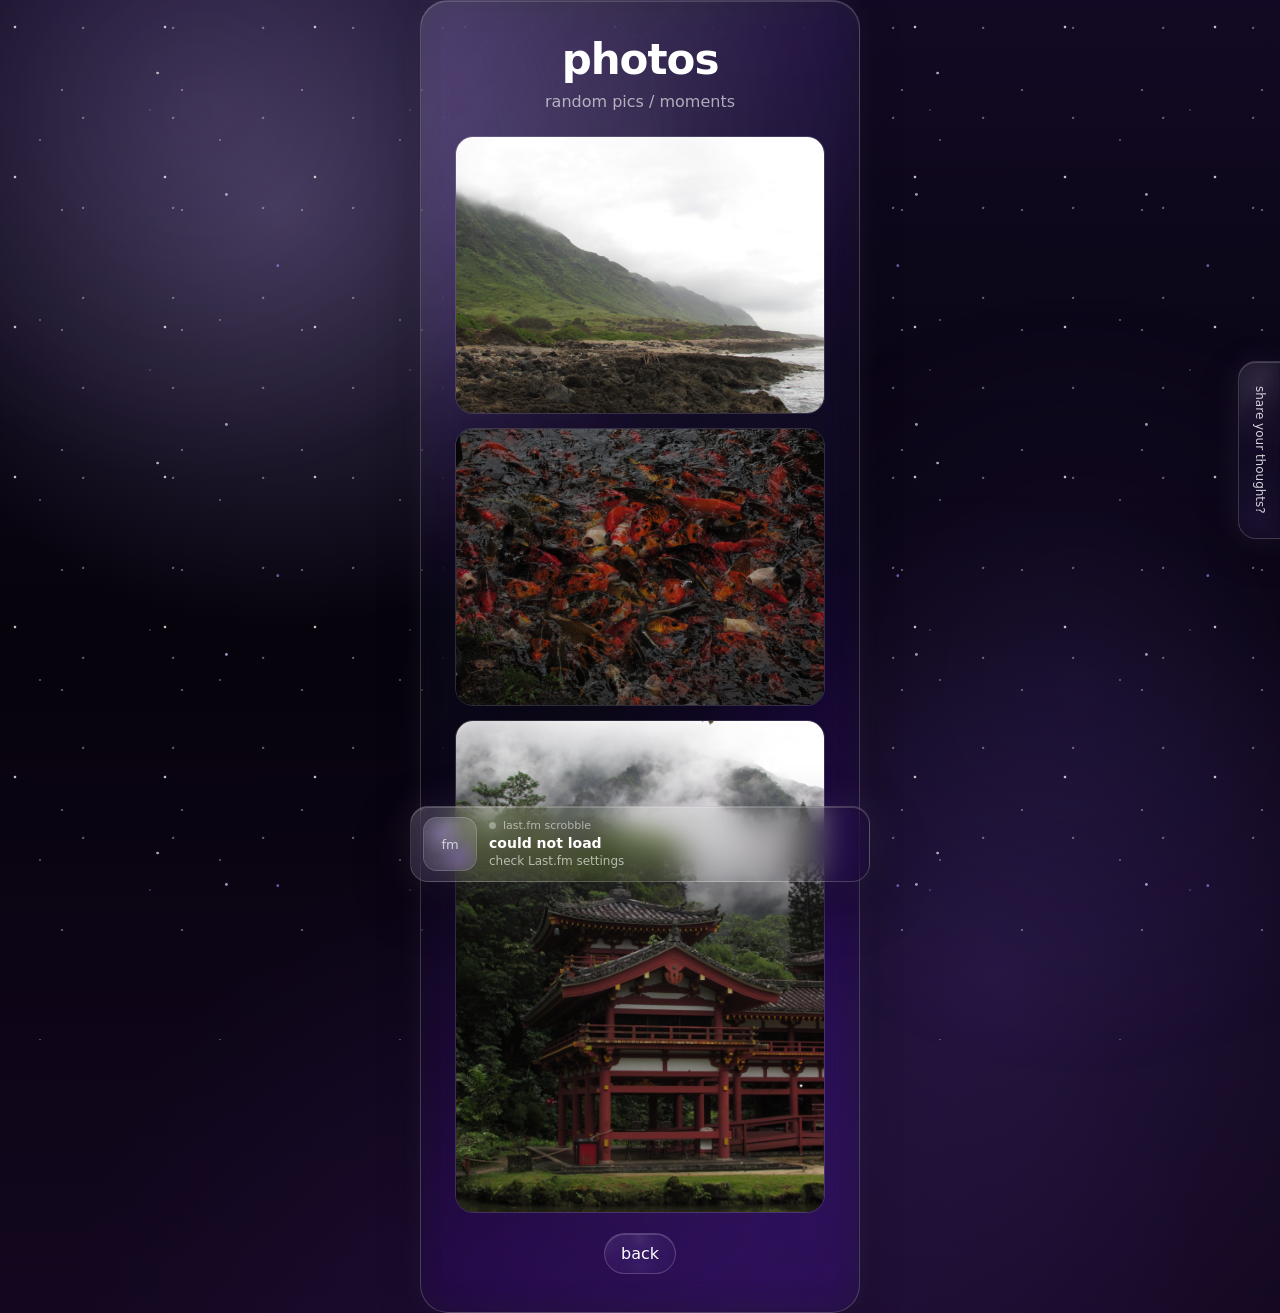
==== photos.html @ b23a5253 "Add files via upload" ====
<!doctype html>
<html lang="en">
<head>
  <meta charset="utf-8" />
  <meta name="viewport" content="width=device-width, initial-scale=1" />
  <title>photos</title>
  <link rel="stylesheet" href="style.css" />
</head>
<body>
  <div class="stars"></div>

  <main class="card">
    <h1>photos</h1>
    <p class="tag">random pics / moments</p>

    <section class="gallery">
      <img src="photo1.JPG" alt="photo 1">
      <img src="photo2.JPG" alt="photo 2">
      <img src="photo3.JPG" alt="photo 3">
    </section>

    <a href="index.html">back</a>
  </main>
  <aside class="now-playing" aria-live="polite">
    <a class="now-cover-link" data-now-link href="https://www.last.fm" target="_blank" rel="noreferrer">
      <span class="now-cover-fallback">fm</span>
      <img class="now-cover" data-now-cover alt="">
    </a>
    <div class="now-info">
      <p class="now-label"><span></span><span data-now-status>last.fm scrobble</span></p>
      <a class="now-track" data-now-track href="https://www.last.fm" target="_blank" rel="noreferrer">connect Last.fm</a>
      <p class="now-artist" data-now-artist>add your username + API key</p>
    </div>
  </aside>
  <script src="script.js"></script>
</body>
</html>
---- style.css ----
:root {
  --lavender: 190, 165, 255;
  --purple: 142, 92, 255;
  --deep-purple: 82, 42, 160;
  --lavender-hex: #bea5ff;
  --purple-hex: #8e5cff;
  --star-cursor: url("data:image/svg+xml,%3Csvg xmlns='http://www.w3.org/2000/svg' width='32' height='32' viewBox='0 0 32 32'%3E%3Cpath fill='%23d8caff' stroke='%238e5cff' stroke-width='1.7' d='M16 2l3.1 9.2 9.7 1.1-7.4 6.4 2.1 9.6L16 23.2 8.5 28.3l2.1-9.6-7.4-6.4 9.7-1.1L16 2z'/%3E%3Ccircle cx='16' cy='16' r='2.4' fill='%236b3fd6'/%3E%3C/svg%3E") 16 16, auto;
  --edge-glow: 0 0 18px rgba(var(--lavender),.36), 0 0 34px rgba(var(--purple),.24), inset 0 0 18px rgba(255,255,255,.05);
  --glass-bg: linear-gradient(145deg, rgba(255,255,255,.03), rgba(205,184,255,.01) 38%, rgba(18,12,32,.12) 100%);
  --glass-border: rgba(255,255,255,.12);
  --glass-shadow: 0 14px 44px rgba(0,0,0,.24), 0 0 28px rgba(var(--lavender),.08), inset 0 1px 0 rgba(255,255,255,.16), inset 0 -10px 24px rgba(0,0,0,.08);
  --glass-blur: 18px;
}

* {
  box-sizing: border-box;
  cursor: var(--star-cursor);
}
html {
  scroll-behavior: smooth;
}

body {
  margin: 0;
  min-height: 100vh;
  display: grid;
  place-items: center;
  background:
    radial-gradient(circle at 22% 16%, rgba(205, 184, 255, .24), transparent 28%),
    radial-gradient(circle at 78% 74%, rgba(126, 83, 220, .2), transparent 34%),
    radial-gradient(circle at 50% 105%, rgba(70, 34, 130, .24), transparent 38%),
    linear-gradient(180deg, #120a24 0%, #06030c 48%, #13071f 100%);
  color: white;
  font-family: Inter, system-ui, -apple-system, BlinkMacSystemFont, "Segoe UI", sans-serif;
  overflow-x: hidden;
  overflow-y: auto;
}

body::before {
  content: "";
  position: fixed;
  inset: -16vmax;
  z-index: 0;
  pointer-events: none;
  background:
    radial-gradient(circle at 24% 24%, rgba(205,184,255,.14), transparent 24%),
    radial-gradient(circle at 76% 68%, rgba(142,92,255,.12), transparent 26%);
  filter: blur(10px);
  opacity: .78;
  animation: ambient-parallax 28s ease-in-out infinite alternate;
}

.ambient-shooting-star {
  position: fixed;
  left: var(--shoot-x);
  top: var(--shoot-y);
  z-index: 0;
  width: var(--shoot-width);
  height: 2px;
  pointer-events: none;
  border-radius: 999px;
  background: linear-gradient(90deg, transparent, rgba(255,255,255,.88), rgba(221,210,255,.62), transparent);
  filter: drop-shadow(0 0 8px rgba(205,184,255,.72));
  opacity: 0;
  transform: rotate(var(--shoot-angle));
  animation: ambient-shoot var(--shoot-duration) cubic-bezier(.2, .72, .28, 1) forwards;
}

a,
button {
  cursor: var(--star-cursor);
}

.card,
.start-button,
.weather-chip,
.section-toggle,
.section-menu-list,
.section-option,
.thought-peel,
.thought-wall,
.thought-add,
.thought-close,
.thought-note,
.thought-remove,
.links a,
.notebook,
.game-stats span,
.game-frame,
.game-start,
.card > a,
.now-playing,
.now-cover-link {
  --glass-x: 50%;
  --glass-y: 12%;
  position: relative;
  isolation: isolate;
  overflow: hidden;
  border-color: var(--glass-border);
  backdrop-filter: blur(var(--glass-blur)) saturate(180%) contrast(1.06);
  -webkit-backdrop-filter: blur(var(--glass-blur)) saturate(180%) contrast(1.06);
}

.card::before,
.start-button::before,
.weather-chip::before,
.section-toggle::before,
.section-menu-list::before,
.section-option::before,
.thought-peel::before,
.thought-wall::before,
.thought-add::before,
.thought-close::before,
.thought-note::before,
.thought-remove::before,
.links a::before,
.game-stats span::before,
.game-frame::before,
.game-start::before,
.card > a::before,
.now-playing::before,
.now-cover-link::before {
  content: "";
  position: absolute;
  inset: 0;
  z-index: 0;
  border-radius: inherit;
  pointer-events: none;
  background:
    radial-gradient(circle at var(--glass-x) var(--glass-y), rgba(255,255,255,.38), rgba(255,255,255,.12) 20%, transparent 42%),
    radial-gradient(circle at calc(100% - var(--glass-x)) calc(100% - var(--glass-y)), rgba(var(--lavender),.2), transparent 34%),
    linear-gradient(135deg, rgba(255,255,255,.18), transparent 28%, rgba(255,255,255,.055) 58%, rgba(var(--purple),.12));
  filter: saturate(1.08);
  mix-blend-mode: screen;
  opacity: .22;
  transform: translate3d(var(--glass-pull-x, 0px), var(--glass-pull-y, 0px), 0) scale(1.03);
  transition: opacity .28s ease, transform .28s ease;
}

.card::after,
.start-button::after,
.weather-chip::after,
.section-toggle::after,
.section-menu-list::after,
.section-option::after,
.thought-peel::after,
.thought-wall::after,
.thought-add::after,
.thought-close::after,
.thought-note::after,
.thought-remove::after,
.links a::after,
.game-stats span::after,
.game-frame::after,
.game-start::after,
.card > a::after,
.now-playing::after {
  content: "";
  position: absolute;
  inset: -70%;
  z-index: 0;
  border-radius: inherit;
  pointer-events: none;
  background:
    linear-gradient(115deg, transparent 38%, rgba(255,255,255,.2) 46%, rgba(var(--lavender),.13) 50%, transparent 59%),
    radial-gradient(circle at 48% 50%, rgba(255,255,255,.11), transparent 34%);
  filter: blur(1.2px);
  opacity: .1;
  transform: translate3d(-18%, -6%, 0) rotate(11deg);
  transition: opacity .32s ease, transform .45s cubic-bezier(.22, 1, .36, 1);
}

.card > *,
.section-picker > *,
.section-menu-list > *,
.weather-chip > *,
.thought-wall > *,
.thought-note > *,
.game-frame > *,
.now-playing > * {
  position: relative;
  z-index: 1;
}

.card:hover::before,
.start-button:hover::before,
.weather-chip:hover::before,
.section-toggle:hover::before,
.section-menu-list:hover::before,
.section-option:hover::before,
.thought-peel:hover::before,
.thought-wall:hover::before,
.thought-add:hover::before,
.thought-close:hover::before,
.thought-note:hover::before,
.thought-remove:hover::before,
.links a:hover::before,
.game-stats span:hover::before,
.game-frame:hover::before,
.game-start:hover::before,
.card > a:hover::before,
.now-playing:hover::before,
.now-cover-link:hover::before,
.is-glass-pressing::before {
  opacity: .42;
}

.card:hover::after,
.start-button:hover::after,
.weather-chip:hover::after,
.section-toggle:hover::after,
.section-menu-list:hover::after,
.section-option:hover::after,
.thought-peel:hover::after,
.thought-wall:hover::after,
.thought-add:hover::after,
.thought-close:hover::after,
.thought-note:hover::after,
.thought-remove:hover::after,
.links a:hover::after,
.game-stats span:hover::after,
.game-frame:hover::after,
.game-start:hover::after,
.card > a:hover::after,
.now-playing:hover::after,
.is-glass-pressing::after {
  opacity: .2;
  transform: translate3d(12%, 4%, 0) rotate(11deg);
}

.loader {
  position: fixed;
  inset: 0;
  z-index: 10;
  display: grid;
  place-items: center;
  overflow: hidden;
  background:
    radial-gradient(circle at 50% 48%, rgba(255,255,255,.08), transparent 30%),
    linear-gradient(135deg, rgba(var(--lavender),.09), rgba(var(--purple),.08) 45%, transparent 70%),
    #030303;
}

body.started .loader {
  pointer-events: none;
  animation: loader-exit 1s cubic-bezier(.22, 1, .36, 1) 1.72s forwards;
}

.loader-stars {
  position: absolute;
  inset: -120px;
  background-image:
    radial-gradient(circle, rgba(255,255,255,.95) 0 1px, transparent 1.5px),
    radial-gradient(circle, rgba(var(--lavender),.82) 0 1px, transparent 1.5px),
    radial-gradient(circle, rgba(var(--purple),.68) 0 1px, transparent 1.5px),
    radial-gradient(circle, rgba(255,255,255,.45) 0 1px, transparent 1.5px);
  background-position: 0 0, 80px 120px, 170px 40px, 220px 180px;
  background-size: 150px 150px, 230px 230px, 330px 330px, 420px 420px;
  opacity: .82;
  animation: loader-drift 26s linear infinite;
}

.loader-stars::before,
.loader-stars::after {
  content: "";
  position: absolute;
  inset: 0;
  background-image: radial-gradient(circle, rgba(255,255,255,.9) 0 1px, transparent 1.5px);
  background-size: 95px 95px;
  opacity: .36;
  animation: loader-secondary-drift 34s linear infinite, star-twinkle 4.8s ease-in-out infinite alternate;
}

.loader-stars::after {
  background-size: 135px 135px;
  animation-name: loader-tertiary-drift, star-twinkle;
  animation-duration: 40s, 5.8s;
  animation-delay: 0s, .5s;
  animation-timing-function: linear, ease-in-out;
  animation-iteration-count: infinite, infinite;
  animation-direction: normal, alternate;
}

.shooting-star {
  position: absolute;
  width: 140px;
  height: 2px;
  border-radius: 999px;
  background: linear-gradient(90deg, transparent, rgba(255,255,255,.95), rgba(var(--lavender),.86));
  filter: drop-shadow(0 0 8px rgba(var(--lavender),.8));
  opacity: 0;
  transform: rotate(-22deg);
  animation: shooting-star 7.8s ease-in-out infinite;
}

.shooting-star-one {
  top: 16%;
  left: -20%;
}

.shooting-star-two {
  top: 44%;
  left: -30%;
  animation-delay: 1.6s;
}

.shooting-star-three {
  top: 70%;
  left: -25%;
  animation-delay: 3.1s;
}

.loader-core {
  position: relative;
  display: grid;
  justify-items: center;
  align-content: center;
  gap: 14px;
  width: min(82vw, 300px);
  min-height: 260px;
  animation:
    loader-rise .9s cubic-bezier(.22, 1, .36, 1) both,
    loader-core-float 7s ease-in-out .9s infinite;
}

.constellation {
  position: absolute;
  left: 50%;
  top: 50%;
  width: 190px;
  height: 150px;
  border-radius: 50%;
  opacity: .62;
  filter: drop-shadow(0 0 14px rgba(var(--lavender),.5));
  transform: translate(-50%, -68%);
  animation: constellation-float 3.8s ease-in-out infinite;
}

.constellation::before,
.constellation::after {
  content: "";
  position: absolute;
  inset: 20px 30px;
  border: 1px solid rgba(255,255,255,.16);
  border-radius: 44% 56% 48% 52%;
  transform: rotate(-12deg);
}

.constellation::after {
  inset: 44px 54px;
  border-color: rgba(var(--purple),.28);
  transform: rotate(18deg);
}

.constellation span {
  position: absolute;
  width: 7px;
  height: 7px;
  border-radius: 50%;
  background: white;
  box-shadow:
    0 0 12px rgba(255,255,255,.85),
    0 0 26px rgba(var(--lavender),.6);
  animation: star-pop 1.8s ease-in-out infinite alternate;
}

.constellation span:nth-child(1) { left: 16px; top: 74px; }
.constellation span:nth-child(2) { left: 48px; top: 38px; animation-delay: .15s; }
.constellation span:nth-child(3) { left: 86px; top: 58px; animation-delay: .3s; }
.constellation span:nth-child(4) { left: 122px; top: 28px; animation-delay: .45s; }
.constellation span:nth-child(5) { left: 154px; top: 78px; animation-delay: .6s; }
.constellation span:nth-child(6) { left: 98px; top: 112px; animation-delay: .75s; }
.constellation span:nth-child(7) { left: 36px; top: 112px; animation-delay: .9s; }

.loader-title {
  position: relative;
  z-index: 1;
  margin: 0;
  color: rgba(255,255,255,.92);
  font-size: 17px;
  letter-spacing: 0;
  text-shadow: 0 0 20px rgba(var(--lavender),.6);
}

.start-button {
  position: relative;
  z-index: 1;
  margin: 0;
  padding: 12px 18px;
  color: white;
  font: inherit;
  font-size: 14px;
  letter-spacing: 0;
  text-transform: lowercase;
  background: var(--glass-bg);
  border: 1px solid rgba(255,255,255,.2);
  border-radius: 999px;
  box-shadow: 0 0 28px rgba(var(--lavender),.18), inset 0 1px 0 rgba(255,255,255,.24);
  animation: start-button-glow 4.8s ease-in-out infinite;
  transition: opacity .28s ease, transform .24s ease, background .24s ease, border-color .24s ease, box-shadow .24s ease;
}

.start-button:hover,
.start-button:focus-visible {
  transform: translateY(-2px);
  background:
    linear-gradient(145deg, rgba(255,255,255,.2), rgba(205,184,255,.11) 42%, rgba(35,23,58,.56)),
    rgba(255,255,255,.08);
  border-color: rgba(var(--lavender),.6);
  box-shadow: var(--edge-glow);
  outline: none;
}

body.started .start-button {
  opacity: 0;
  transform: translateY(8px) scale(.96);
  animation-play-state: paused;
}

.start-progress {
  position: relative;
  z-index: 1;
  width: min(230px, 72vw);
  height: 4px;
  overflow: hidden;
  border-radius: 999px;
  background: rgba(255,255,255,.1);
  opacity: 0;
  transform: translateY(-4px);
  transition: opacity .32s ease, transform .32s ease;
}

.start-progress span {
  position: absolute;
  inset: 0 auto 0 0;
  width: 0;
  border-radius: inherit;
  background: linear-gradient(90deg, transparent, var(--lavender-hex), var(--purple-hex), transparent);
  box-shadow: 0 0 18px rgba(var(--lavender),.7);
}

body.started .start-progress {
  opacity: 1;
  transform: translateY(0);
}

body.started .start-progress span {
  animation: start-fill 1.52s cubic-bezier(.16, .82, .26, 1) forwards;
}

@keyframes loader-drift {
  from { transform: translate3d(0, 0, 0); }
  to { transform: translate3d(-150px, -70px, 0); }
}

@keyframes loader-secondary-drift {
  from { transform: translate3d(0, 0, 0); }
  to { transform: translate3d(95px, -115px, 0); }
}

@keyframes loader-tertiary-drift {
  from { transform: translate3d(0, 0, 0); }
  to { transform: translate3d(-85px, 120px, 0); }
}

@keyframes star-twinkle {
  from { opacity: .22; transform: scale(1); }
  to { opacity: .75; transform: scale(1.08); }
}

@keyframes shooting-star {
  0%, 26% {
    opacity: 0;
    transform: translate3d(0, 0, 0) rotate(-22deg);
  }
  34% {
    opacity: 1;
  }
  50%, 100% {
    opacity: 0;
    transform: translate3d(130vw, 38vh, 0) rotate(-22deg);
  }
}

@keyframes constellation-float {
  0%, 100% { transform: translate(-50%, -68%); }
  50% { transform: translate(-50%, -74%); }
}

@keyframes loader-core-float {
  0%, 100% { transform: translate3d(0, 0, 0); }
  50% { transform: translate3d(0, -7px, 0); }
}

@keyframes start-button-glow {
  0%, 100% {
    box-shadow: 0 0 22px rgba(var(--lavender),.16), inset 0 0 12px rgba(255,255,255,.02);
    border-color: rgba(255,255,255,.2);
  }
  50% {
    box-shadow: 0 0 34px rgba(var(--lavender),.32), 0 0 52px rgba(var(--purple),.16), inset 0 0 16px rgba(255,255,255,.04);
    border-color: rgba(var(--lavender),.42);
  }
}

@keyframes star-pop {
  from { transform: scale(.8); opacity: .55; }
  to { transform: scale(1.2); opacity: 1; }
}

@keyframes start-fill {
  0% { width: 0; }
  42% { width: 68%; }
  68% { width: 79%; }
  82% { width: 88%; }
  100% { width: 100%; }
}

@keyframes loader-rise {
  from {
    opacity: 0;
    transform: translateY(24px) scale(.94);
  }
  to {
    opacity: 1;
    transform: translateY(0) scale(1);
  }
}

@keyframes loader-exit {
  to {
    opacity: 0;
    transform: scale(1.015);
    visibility: hidden;
  }
}

.stars {
  position: fixed;
  inset: 0;
  z-index: 0;
  pointer-events: none;
  background:
    radial-gradient(circle at 10% 18%, rgba(255,255,255,.95) 0 1px, transparent 1.7px),
    radial-gradient(circle at 68% 28%, rgba(221, 210, 255, .88) 0 1px, transparent 1.8px),
    radial-gradient(circle at 38% 76%, rgba(174, 139, 255, .76) 0 1px, transparent 1.8px),
    radial-gradient(circle at 84% 70%, rgba(255,255,255,.8) 0 1px, transparent 1.7px),
    radial-gradient(circle at 48% 42%, rgba(255,255,255,.42) 0 1px, transparent 1.5px);
  background-position: 0 0, 70px 130px, 160px 30px, 220px 190px, 40px 80px;
  background-size: 150px 150px, 230px 230px, 310px 310px, 390px 390px, 90px 90px;
  opacity: .78;
  animation: drift 46s linear infinite;
}

.stars::before,
.stars::after {
  content: "";
  position: absolute;
  inset: -140px;
  pointer-events: none;
}

.stars::before {
  background:
    radial-gradient(circle, rgba(255,255,255,.95) 0 1px, transparent 1.4px),
    radial-gradient(circle, rgba(221, 210, 255, .9) 0 1px, transparent 1.5px),
    radial-gradient(circle, rgba(174, 139, 255, .7) 0 1px, transparent 1.5px);
  background-position: 22px 50px, 90px 10px, 160px 120px;
  background-size: 120px 120px, 180px 180px, 260px 260px;
  opacity: .45;
  animation: sparkle-drift 58s linear infinite, sparkle-twinkle 6s ease-in-out infinite alternate;
}

.stars::after {
  background:
    linear-gradient(108deg, transparent 0 46%, rgba(255,255,255,.84) 48%, rgba(221, 210, 255, .62) 49%, transparent 52%),
    linear-gradient(108deg, transparent 0 44%, rgba(255,255,255,.66) 46%, rgba(174, 139, 255, .56) 47%, transparent 50%),
    linear-gradient(108deg, transparent 0 47%, rgba(255,255,255,.74) 49%, rgba(205, 184, 255, .58) 50%, transparent 53%);
  background-position: -25vw 14vh, -55vw 52vh, -35vw 78vh;
  background-size: 44vw 2px, 34vw 2px, 28vw 2px;
  background-repeat: no-repeat;
  filter: drop-shadow(0 0 7px rgba(205, 184, 255, .8));
  opacity: .7;
  animation: page-shooting-stars 10s ease-in-out infinite;
}

@keyframes drift {
  from { transform: translate3d(0, 0, 0); }
  to { transform: translate3d(80px, -260px, 0); }
}

@keyframes sparkle-drift {
  from { transform: translate3d(0, 0, 0); }
  to { transform: translate3d(-140px, 95px, 0); }
}

@keyframes sparkle-twinkle {
  from { opacity: .22; }
  to { opacity: .72; }
}

@keyframes page-shooting-stars {
  0%, 16% {
    opacity: 0;
    transform: translate3d(0, 0, 0);
  }
  24% {
    opacity: .78;
  }
  42%, 100% {
    opacity: 0;
    transform: translate3d(115vw, 34vh, 0);
  }
}

@keyframes ambient-shoot {
  0%, 12% {
    opacity: 0;
    transform: translate3d(0, 0, 0) rotate(var(--shoot-angle));
  }
  22% {
    opacity: .78;
  }
  100% {
    opacity: 0;
    transform: translate3d(64vw, 22vh, 0) rotate(var(--shoot-angle));
  }
}

.card {
  position: relative;
  z-index: 1;
  width: min(92vw, 440px);
  padding: 34px;
  text-align: center;
  border: 1px solid rgba(255,255,255,.2);
  border-radius: 28px;
  background:
    radial-gradient(circle at 18% 0%, rgba(255,255,255,.08), transparent 32%),
    radial-gradient(circle at 88% 108%, rgba(var(--purple),.08), transparent 38%),
    linear-gradient(145deg, rgba(255,255,255,.03), rgba(205,184,255,.01) 34%, rgba(7,6,12,.15) 100%);
  box-shadow: var(--glass-shadow);
  backdrop-filter: blur(20px) saturate(180%) contrast(1.05);
  -webkit-backdrop-filter: blur(20px) saturate(180%) contrast(1.05);
  opacity: 0;
  visibility: hidden;
  pointer-events: none;
  transform: translateY(16px) scale(.98);
  transition: border-color .4s cubic-bezier(0.25, 0.8, 0.25, 1), box-shadow .4s cubic-bezier(0.25, 0.8, 0.25, 1), transform .4s cubic-bezier(0.25, 0.8, 0.25, 1);
  will-change: transform, opacity;
}

body.started .card {
  visibility: visible;
  pointer-events: auto;
  animation: card-reveal 1s cubic-bezier(.22, 1, .36, 1) 1.95s both;
}

body.no-loader .card {
  animation-delay: .15s;
}

.weather-chip {
  position: fixed;
  top: 18px;
  left: 18px;
  z-index: 2;
  min-width: 164px;
  padding: 10px 12px;
  color: white;
  border: 1px solid rgba(255,255,255,.2);
  border-radius: 16px;
  background: var(--glass-bg);
  box-shadow: 0 12px 44px rgba(0,0,0,.28), 0 0 36px rgba(var(--lavender),.1), inset 0 1px 0 rgba(255,255,255,.22);
  backdrop-filter: blur(12px) saturate(155%);
  -webkit-backdrop-filter: blur(12px) saturate(155%);
  opacity: 0;
  visibility: hidden;
  transform: translateY(-10px);
  pointer-events: none;
}

body.started .weather-chip {
  visibility: visible;
  pointer-events: auto;
  animation: weather-reveal .8s cubic-bezier(.22, 1, .36, 1) 2.05s both;
}

.section-menu {
  --menu-x: -50%;
  position: fixed;
  top: 18px;
  left: 50%;
  z-index: 6;
  opacity: 0;
  visibility: hidden;
  pointer-events: none;
  transform: translate(var(--menu-x), -8px);
}

body.started .section-menu {
  visibility: visible;
  pointer-events: auto;
  animation: section-menu-reveal .85s cubic-bezier(.22, 1, .36, 1) 2.05s both;
}

body.no-loader .section-menu {
  animation-delay: .25s;
}

.section-picker {
  position: relative;
  min-width: 178px;
  color: rgba(255,255,255,.62);
  font-size: 11px;
  text-transform: lowercase;
}

.section-toggle {
  display: grid;
  grid-template-columns: auto 1fr;
  align-items: center;
  gap: 8px;
  width: 100%;
  padding: 8px 34px 8px 12px;
  color: white;
  font: inherit;
  font-size: 12px;
  text-align: left;
  text-transform: lowercase;
  border: 1px solid rgba(255,255,255,.18);
  border-radius: 999px;
  background: var(--glass-bg);
  box-shadow: 0 10px 30px rgba(0,0,0,.2), 0 0 28px rgba(var(--lavender),.1), inset 0 1px 0 rgba(255,255,255,.18);
  backdrop-filter: blur(12px) saturate(155%);
  -webkit-backdrop-filter: blur(12px) saturate(155%);
  transition: border-color .22s ease, box-shadow .22s ease, background .22s ease;
}

.section-label {
  color: rgba(255,255,255,.5);
}

.section-toggle:hover,
.section-toggle:focus-visible,
.section-picker.is-open .section-toggle {
  border-color: rgba(var(--lavender),.48);
  background:
    linear-gradient(145deg, rgba(255,255,255,.14), rgba(205,184,255,.065) 42%, rgba(20,13,36,.42)),
    rgba(14,10,24,.34);
  box-shadow:
    0 0 22px rgba(var(--lavender),.18),
    0 0 38px rgba(var(--purple),.12),
    inset 0 1px 0 rgba(255,255,255,.22);
  outline: none;
}

.section-picker::after {
  content: "";
  position: absolute;
  right: 18px;
  top: 50%;
  width: 7px;
  height: 7px;
  border-right: 1px solid rgba(255,255,255,.72);
  border-bottom: 1px solid rgba(255,255,255,.72);
  pointer-events: none;
  transform: translateY(-65%) rotate(45deg);
  transition: transform .18s ease;
}

.section-picker.is-open::after {
  transform: translateY(-30%) rotate(225deg);
}

.section-menu-list {
  position: absolute;
  top: calc(100% + 8px);
  left: 0;
  z-index: 7;
  display: grid;
  gap: 5px;
  width: 100%;
  padding: 6px;
  border: 1px solid rgba(255,255,255,.16);
  border-radius: 18px;
  background:
    radial-gradient(circle at 24% 0%, rgba(255,255,255,.12), transparent 38%),
    linear-gradient(145deg, rgba(255,255,255,.06), rgba(205,184,255,.025), rgba(9,6,17,.3));
  box-shadow: 0 14px 42px rgba(0,0,0,.28), 0 0 32px rgba(var(--lavender),.12), inset 0 1px 0 rgba(255,255,255,.16);
  backdrop-filter: blur(12px) saturate(155%);
  -webkit-backdrop-filter: blur(12px) saturate(155%);
}

.section-menu-list[hidden] {
  display: none;
}

.section-option {
  min-height: 34px;
  padding: 8px 12px;
  color: white;
  font: inherit;
  font-size: 12px;
  text-align: left;
  text-transform: lowercase;
  border: 1px solid transparent;
  border-radius: 12px;
  background:
    linear-gradient(145deg, rgba(255,255,255,.08), rgba(255,255,255,.025)),
    rgba(255,255,255,.035);
  transition: transform .18s ease, border-color .18s ease, background .18s ease, box-shadow .18s ease;
}

.section-option:hover,
.section-option:focus-visible,
.section-option.is-active {
  border-color: rgba(var(--lavender),.38);
  background:
    linear-gradient(145deg, rgba(255,255,255,.14), rgba(205,184,255,.07)),
    rgba(var(--purple),.1);
  box-shadow: 0 0 18px rgba(var(--lavender),.14), inset 0 1px 0 rgba(255,255,255,.18);
  outline: none;
}

.weather-place {
  margin: 0 0 4px;
  color: rgba(255,255,255,.5);
  font-size: 10px;
  line-height: 1;
  text-transform: lowercase;
}

.weather-main {
  display: flex;
  align-items: baseline;
  gap: 8px;
  min-width: 0;
}

.weather-main span:first-child {
  color: white;
  font-size: 22px;
  font-weight: 700;
  line-height: 1;
  text-shadow: 0 0 16px rgba(var(--lavender),.45);
}

.weather-main span:last-child {
  min-width: 0;
  overflow: hidden;
  color: rgba(255,255,255,.66);
  font-size: 11px;
  text-overflow: ellipsis;
  white-space: nowrap;
  text-transform: lowercase;
}

.thought-peel {
  position: fixed;
  top: 50%;
  right: 0;
  z-index: 4;
  width: 42px;
  min-height: 178px;
  padding: 14px 8px;
  color: rgba(255,255,255,.82);
  font: inherit;
  font-size: 12px;
  line-height: 1.2;
  text-transform: lowercase;
  writing-mode: vertical-rl;
  text-orientation: mixed;
  border: 1px solid rgba(255,255,255,.2);
  border-right: 0;
  border-radius: 18px 0 0 18px;
  background: var(--glass-bg);
  box-shadow: 0 12px 38px rgba(0,0,0,.28), 0 0 32px rgba(var(--lavender),.12), inset 0 1px 0 rgba(255,255,255,.18);
  backdrop-filter: blur(12px) saturate(155%);
  -webkit-backdrop-filter: blur(12px) saturate(155%);
  opacity: 0;
  visibility: hidden;
  transform: translate(10px, -50%);
  transition: opacity .45s ease, transform .28s ease, border-color .24s ease, box-shadow .24s ease;
}

body.started .thought-peel {
  opacity: 1;
  visibility: visible;
  transform: translate(0, -50%);
}

.thought-peel:hover,
.thought-peel:focus-visible,
body.thoughts-open .thought-peel {
  border-color: rgba(var(--lavender),.44);
  box-shadow: 0 0 24px rgba(var(--lavender),.22), 0 0 48px rgba(var(--purple),.12);
  outline: none;
}

.thought-wall {
  position: fixed;
  top: 50%;
  right: 58px;
  z-index: 5;
  display: grid;
  grid-template-rows: auto minmax(0, 1fr);
  gap: 12px;
  width: min(88vw, 440px);
  height: min(72vh, 520px);
  padding: 14px;
  border: 1px solid rgba(255,255,255,.2);
  border-radius: 20px;
  background:
    radial-gradient(circle at 24% 0%, rgba(255,255,255,.16), transparent 34%),
    linear-gradient(145deg, rgba(255,255,255,.06), rgba(205,184,255,.025) 38%, rgba(5,5,10,.32));
  box-shadow: 0 18px 58px rgba(0,0,0,.38), 0 0 44px rgba(var(--lavender),.14), inset 0 1px 0 rgba(255,255,255,.2);
  backdrop-filter: blur(14px) saturate(155%);
  -webkit-backdrop-filter: blur(14px) saturate(155%);
  opacity: 0;
  visibility: hidden;
  transform: translate(18px, -50%) scale(.98);
  pointer-events: none;
  transition: opacity .32s ease, visibility .32s ease, transform .32s cubic-bezier(.22, 1, .36, 1);
}

body.thoughts-open .thought-wall {
  opacity: 1;
  visibility: visible;
  transform: translate(0, -50%) scale(1);
  pointer-events: auto;
}

.thought-wall-head {
  display: flex;
  align-items: center;
  justify-content: space-between;
  gap: 12px;
}

.thought-wall-head p {
  margin: 0;
  color: rgba(255,255,255,.84);
  font-size: 13px;
  text-transform: lowercase;
}

.thought-actions {
  display: flex;
  gap: 8px;
}

.thought-add,
.thought-close {
  padding: 8px 10px;
  color: white;
  font: inherit;
  font-size: 11px;
  text-transform: lowercase;
  border: 1px solid rgba(255,255,255,.2);
  border-radius: 999px;
  background: var(--glass-bg);
  transition: background .2s ease, border-color .2s ease, box-shadow .2s ease;
}

.thought-add:hover,
.thought-close:hover,
.thought-add:focus-visible,
.thought-close:focus-visible {
  background:
    linear-gradient(145deg, rgba(255,255,255,.2), rgba(205,184,255,.1) 42%, rgba(28,18,50,.55)),
    rgba(255,255,255,.08);
  border-color: rgba(var(--lavender),.44);
  box-shadow: var(--edge-glow);
  outline: none;
}

.thought-board {
  position: relative;
  min-height: 0;
  overflow: hidden;
  border: 1px solid rgba(255,255,255,.1);
  border-radius: 16px;
  background:
    radial-gradient(circle at 18% 18%, rgba(var(--lavender),.12), transparent 34%),
    radial-gradient(circle at 84% 76%, rgba(var(--purple),.1), transparent 34%),
    rgba(255,255,255,.035);
}

.thought-empty {
  position: absolute;
  inset: 0;
  display: grid;
  place-items: center;
  margin: 0;
  color: rgba(255,255,255,.34);
  font-size: 12px;
  text-transform: lowercase;
  pointer-events: none;
}

.thought-note {
  position: absolute;
  left: 0;
  top: 0;
  display: grid;
  grid-template-columns: 1fr auto;
  grid-template-rows: auto minmax(0, 1fr);
  gap: 7px;
  width: 156px;
  height: 138px;
  padding: 10px;
  border: 1px solid rgba(255,255,255,.22);
  border-radius: 10px;
  background:
    radial-gradient(circle at 22% 0%, rgba(255,255,255,.16), transparent 36%),
    linear-gradient(145deg, rgba(221,210,255,.16), rgba(142,92,255,.1)),
    rgba(12,9,20,.46);
  box-shadow: 0 10px 30px rgba(0,0,0,.3), 0 0 24px rgba(var(--lavender),.12), inset 0 1px 0 rgba(255,255,255,.18);
  touch-action: none;
  transition: border-color .18s ease, box-shadow .18s ease;
}

.thought-note.is-dragging {
  border-color: rgba(var(--lavender),.5);
  box-shadow: 0 12px 34px rgba(0,0,0,.36), 0 0 28px rgba(var(--lavender),.2);
  z-index: 2;
}

.thought-note-grip {
  color: rgba(255,255,255,.48);
  font-size: 10px;
  text-transform: lowercase;
  user-select: none;
}

.thought-remove {
  width: 20px;
  height: 20px;
  padding: 0;
  color: rgba(255,255,255,.55);
  font: inherit;
  font-size: 12px;
  line-height: 1;
  border: 0;
  border-radius: 50%;
  background:
    linear-gradient(145deg, rgba(255,255,255,.13), rgba(255,255,255,.04)),
    rgba(255,255,255,.06);
}

.thought-remove:hover,
.thought-remove:focus-visible {
  color: white;
  background:
    linear-gradient(145deg, rgba(255,255,255,.22), rgba(205,184,255,.1)),
    rgba(255,255,255,.1);
  outline: none;
}

.thought-note textarea {
  grid-column: 1 / -1;
  width: 100%;
  height: 100%;
  resize: none;
  color: rgba(255,255,255,.86);
  font: inherit;
  font-size: 12px;
  line-height: 1.4;
  border: 0;
  outline: none;
  background: transparent;
}

.thought-note textarea::placeholder {
  color: rgba(255,255,255,.36);
}

.moon-main {
  display: flex;
  align-items: center;
  gap: 7px;
  margin-top: 8px;
  padding-top: 8px;
  border-top: 1px solid rgba(255,255,255,.08);
}

.moon-image {
  width: 22px;
  height: 22px;
  flex: 0 0 auto;
  filter: drop-shadow(0 0 9px rgba(var(--lavender),.36));
}

.moon-main span {
  min-width: 0;
  overflow: hidden;
  color: rgba(255,255,255,.62);
  font-size: 11px;
  text-overflow: ellipsis;
  white-space: nowrap;
  text-transform: lowercase;
}

body.started .card:hover {
  border-color: rgba(var(--lavender),.5);
  box-shadow:
    0 22px 82px rgba(0,0,0,.38),
    0 0 42px rgba(var(--lavender),.24),
    0 0 76px rgba(var(--purple),.18),
    inset 0 1px 0 rgba(255,255,255,.28),
    inset 0 -22px 54px rgba(0,0,0,.18);
  transform: translateY(-2px) scale(1.01);
}

@keyframes card-reveal {
  from {
    opacity: 0;
    transform: translateY(16px) scale(.98);
  }
  to {
    opacity: 1;
    transform: translateY(0) scale(1);
  }
}

.avatar {
  width: 90px;
  height: 90px;
  border-radius: 50%;
  overflow: hidden;
  margin: 0 auto 20px;
  border: 1px solid rgba(255,255,255,0.2);
  transition: border-color .2s ease, box-shadow .2s ease, transform .2s ease;
}

.avatar:hover {
  border-color: rgba(var(--lavender),.62);
  box-shadow: 0 0 24px rgba(var(--lavender),.38), 0 0 42px rgba(var(--purple),.22);
  transform: scale(1.04);
}

body.game-active .card {
  z-index: 3;
  padding-top: 26px;
  padding-bottom: 26px;
}

body.game-active .avatar {
  width: 58px;
  height: 58px;
  margin-bottom: 12px;
}

body.game-active h1 {
  font-size: 34px;
}

body.game-active .tag,
body.game-active .bio {
  display: none;
}

body.game-active .game-panel {
  margin-top: 16px;
}

body.notebook-active .card {
  padding-top: 26px;
  padding-bottom: 26px;
}

body.notebook-active h1,
body.notebook-active .tag,
body.notebook-active .bio {
  display: none;
}

body.notebook-active .notebook-panel {
  margin-top: 16px;
}

h1 {
  margin: 0;
  font-size: 42px;
  letter-spacing: -1px;
}

.tag {
  margin: 8px 0 18px;
  color: rgba(255,255,255,.62);
}

.bio {
  margin: 0 auto 24px;
  color: rgba(255,255,255,.78);
  line-height: 1.6;
}

.tab-panel {
  min-height: 236px;
}

.tab-panel[hidden] {
  display: none;
}

.links {
  display: grid;
  gap: 12px;
}

.links a {
  padding: 14px 16px;
  border-radius: 16px;
  color: white;
  text-decoration: none;
  background: var(--glass-bg);
  border: 1px solid rgba(255,255,255,.2);
  box-shadow: 0 10px 30px rgba(0,0,0,.18), inset 0 1px 0 rgba(255,255,255,.18);
  transition: transform .24s ease, background .24s ease, border-color .24s ease, box-shadow .24s ease;
}

.links a:hover {
  transform: translateY(-2px);
  background:
    linear-gradient(145deg, rgba(255,255,255,.2), rgba(205,184,255,.1) 42%, rgba(28,18,50,.55)),
    rgba(255,255,255,.08);
  border-color: rgba(var(--lavender),.54);
  box-shadow: var(--edge-glow);
}

.notebook-panel {
  display: grid;
  gap: 8px;
}

.notebook {
  width: 100%;
  min-height: 212px;
  resize: vertical;
  padding: 14px;
  color: rgba(255,255,255,.86);
  font: inherit;
  font-size: 13px;
  line-height: 1.55;
  border: 1px solid rgba(255,255,255,.2);
  border-radius: 16px;
  outline: none;
  background:
    radial-gradient(circle at 18% 12%, rgba(255,255,255,.13), transparent 34%),
    radial-gradient(circle at 82% 90%, rgba(var(--purple),.12), transparent 38%),
    linear-gradient(145deg, rgba(255,255,255,.06), rgba(205,184,255,.025), rgba(10,7,18,.28));
  box-shadow: inset 0 1px 0 rgba(255,255,255,.18), inset 0 -18px 32px rgba(0,0,0,.14), 0 8px 28px rgba(0,0,0,.18);
  backdrop-filter: blur(12px) saturate(155%);
  -webkit-backdrop-filter: blur(12px) saturate(155%);
  transition: border-color .2s ease, box-shadow .2s ease;
}

.notebook:focus {
  border-color: rgba(var(--lavender),.48);
  box-shadow: 0 0 28px rgba(var(--lavender),.16), inset 0 1px 0 rgba(255,255,255,.22), inset 0 -18px 32px rgba(0,0,0,.14);
}

.notebook::placeholder {
  color: rgba(255,255,255,.34);
}

.notebook-status {
  margin: 0;
  color: rgba(255,255,255,.4);
  font-size: 11px;
  text-align: right;
  text-transform: lowercase;
}

.game-panel {
  display: grid;
  gap: 10px;
  align-content: start;
}

.game-stats {
  display: grid;
  grid-template-columns: 1fr 1fr;
  gap: 8px;
  width: 100%;
  max-width: 330px;
  margin: 0 auto;
  color: rgba(255,255,255,.56);
  font-size: 11px;
  text-transform: lowercase;
}

.game-stats span {
  display: flex;
  align-items: center;
  justify-content: center;
  gap: 6px;
  min-height: 34px;
  border: 1px solid rgba(255,255,255,.2);
  border-radius: 12px;
  background: var(--glass-bg);
  box-shadow: inset 0 1px 0 rgba(255,255,255,.16);
}

.game-stats strong {
  color: white;
  font-size: 14px;
  font-weight: 700;
  text-shadow: 0 0 14px rgba(var(--lavender),.5);
}

.game-frame {
  position: relative;
  width: 100%;
  max-width: 330px;
  aspect-ratio: 360 / 430;
  margin: 0 auto;
  overflow: hidden;
  border: 1px solid rgba(255,255,255,.2);
  border-radius: 18px;
  background:
    radial-gradient(circle at 70% 14%, rgba(var(--lavender),.13), transparent 28%),
    #030307;
  box-shadow: 0 16px 42px rgba(0,0,0,.24), 0 0 32px rgba(var(--lavender),.13), inset 0 1px 0 rgba(255,255,255,.16);
  transition: transform .24s ease, border-color .24s ease, box-shadow .24s ease;
}

.game-frame:hover,
.game-frame:focus-within {
  border-color: rgba(var(--lavender),.5);
  box-shadow: var(--edge-glow);
  transform: translateY(-1px);
}

.flappy-canvas {
  display: block;
  width: 100%;
  height: 100%;
  background: #040309;
  touch-action: manipulation;
}

.game-start {
  position: absolute;
  left: 50%;
  bottom: 14px;
  transform: translateX(-50%);
  min-width: 92px;
  padding: 9px 16px;
  color: white;
  font: inherit;
  font-size: 12px;
  text-transform: lowercase;
  border: 1px solid rgba(255,255,255,.28);
  border-radius: 999px;
  background: var(--glass-bg);
  box-shadow: 0 0 24px rgba(var(--lavender),.2), inset 0 1px 0 rgba(255,255,255,.24);
  backdrop-filter: blur(12px) saturate(155%);
  -webkit-backdrop-filter: blur(12px) saturate(155%);
  touch-action: manipulation;
  transition: transform .2s ease, border-color .2s ease, background .2s ease, box-shadow .2s ease;
}

.game-start:hover,
.game-start:focus-visible {
  outline: none;
  transform: translateX(-50%) translateY(-1px);
  border-color: rgba(var(--lavender),.6);
  background:
    linear-gradient(145deg, rgba(255,255,255,.2), rgba(205,184,255,.11) 42%, rgba(35,23,58,.56)),
    rgba(var(--purple),.12);
  box-shadow: 0 0 30px rgba(var(--lavender),.28);
}

.game-hint {
  margin: 0;
  color: rgba(255,255,255,.42);
  font-size: 11px;
  text-transform: lowercase;
}

.card > a {
  display: inline-block;
  margin-top: 20px;
  padding: 10px 16px;
  color: white;
  text-decoration: none;
  border: 1px solid rgba(255,255,255,.2);
  border-radius: 999px;
  background: var(--glass-bg);
  box-shadow: inset 0 1px 0 rgba(255,255,255,.18);
  transition: transform .18s ease, background .18s ease, border-color .18s ease, box-shadow .18s ease;
}

.card > a:hover {
  transform: translateY(-2px);
  background:
    linear-gradient(145deg, rgba(255,255,255,.18), rgba(205,184,255,.09) 42%, rgba(28,18,50,.55)),
    rgba(255,255,255,.08);
  border-color: rgba(var(--purple),.55);
  box-shadow: var(--edge-glow);
}

.avatar img {
  width: 100%;
  height: 100%;
  object-fit: cover;
}
.gallery {
  display: grid;
  gap: 14px;
  margin-top: 25px;
}

.gallery img {
  width: 100%;
  border-radius: 18px;
  border: 1px solid rgba(255,255,255,0.15);
  object-fit: cover;
  transition: transform .22s ease, border-color .22s ease, box-shadow .22s ease;
}

.gallery img:hover {
  transform: translateY(-3px) scale(1.015);
  border-color: rgba(var(--lavender),.55);
  box-shadow: 0 0 26px rgba(var(--lavender),.28), 0 0 48px rgba(var(--purple),.18);
}

.now-playing {
  position: fixed;
  left: 50%;
  bottom: 18px;
  z-index: 2;
  display: grid;
  grid-template-columns: 54px minmax(0, 1fr);
  gap: 12px;
  align-items: center;
  width: min(92vw, 460px);
  padding: 10px 12px;
  color: white;
  border: 1px solid rgba(255,255,255,.2);
  border-radius: 18px;
  background:
    radial-gradient(circle at 16% 0%, rgba(255,255,255,.14), transparent 34%),
    linear-gradient(145deg, rgba(255,255,255,.06), rgba(205,184,255,.025) 36%, rgba(6,6,10,.3));
  box-shadow: 0 18px 54px rgba(0,0,0,.34), 0 0 44px rgba(var(--lavender),.12), inset 0 1px 0 rgba(255,255,255,.18);
  backdrop-filter: blur(14px) saturate(155%);
  -webkit-backdrop-filter: blur(14px) saturate(155%);
  opacity: 0;
  visibility: hidden;
  transform: translate(-50%, 18px) scale(.98);
  pointer-events: none;
  transition: border-color .22s ease, box-shadow .22s ease;
}

body.started .now-playing {
  visibility: visible;
  pointer-events: auto;
  animation: now-playing-reveal .9s cubic-bezier(.22, 1, .36, 1) 2.15s both;
}

body.no-loader .now-playing {
  animation-delay: .3s;
}

body.started .now-playing:hover {
  border-color: rgba(var(--lavender),.48);
  box-shadow:
    0 0 28px rgba(var(--lavender),.22),
    0 0 52px rgba(var(--purple),.16),
    inset 0 0 20px rgba(255,255,255,.04);
}

.now-cover-link {
  position: relative;
  display: grid;
  place-items: center;
  width: 54px;
  height: 54px;
  overflow: hidden;
  color: rgba(255,255,255,.7);
  text-decoration: none;
  border: 1px solid rgba(255,255,255,.16);
  border-radius: 14px;
  background:
    radial-gradient(circle at 35% 30%, rgba(var(--lavender),.28), transparent 44%),
    radial-gradient(circle at 70% 75%, rgba(var(--purple),.25), transparent 42%),
    rgba(255,255,255,.06);
  transition: border-color .2s ease, box-shadow .2s ease, transform .2s ease;
}

.now-cover-link:hover {
  border-color: rgba(255,255,255,.42);
  box-shadow: 0 0 20px rgba(var(--lavender),.3);
  transform: scale(1.04);
}

.now-cover-link::after {
  content: "";
  position: absolute;
  inset: -18px;
  border-radius: inherit;
  background: conic-gradient(from 0deg, transparent, rgba(var(--lavender),.5), transparent, rgba(var(--purple),.48), transparent);
  opacity: 0;
  animation: album-ring 4.5s linear infinite;
}

.now-playing.is-playing .now-cover-link::after {
  opacity: .8;
}

.now-cover-fallback {
  position: absolute;
  z-index: 1;
  font-size: 13px;
  letter-spacing: 0;
  text-transform: lowercase;
}

.now-cover {
  position: relative;
  z-index: 2;
  width: 100%;
  height: 100%;
  object-fit: cover;
  opacity: 0;
  transform: scale(1.02);
}

.now-playing.has-cover .now-cover {
  opacity: 1;
}

.now-playing.is-playing .now-cover {
  animation: album-cover-drift 3s ease-in-out infinite;
}

.now-info {
  min-width: 0;
  text-align: left;
}

.now-label {
  display: flex;
  align-items: center;
  gap: 7px;
  margin: 0 0 4px;
  color: rgba(255,255,255,.55);
  font-size: 11px;
  line-height: 1;
  text-transform: lowercase;
}

.now-label span:first-child {
  width: 7px;
  height: 7px;
  border-radius: 50%;
  background: rgba(255,255,255,.36);
  box-shadow: 0 0 12px rgba(255,255,255,.2);
}

.now-playing.is-playing .now-label span:first-child {
  background: var(--lavender-hex);
  box-shadow: 0 0 14px rgba(var(--lavender),.92);
  animation: now-dot 1.2s ease-in-out infinite;
}

.now-track,
.now-artist {
  display: block;
  min-width: 0;
  overflow: hidden;
  text-overflow: ellipsis;
  white-space: nowrap;
}

.now-track {
  color: white;
  font-size: 14px;
  font-weight: 650;
  text-decoration: none;
}

.now-track:hover {
  text-decoration: underline;
  text-shadow: 0 0 14px rgba(var(--lavender),.62);
}

.now-artist {
  margin: 3px 0 0;
  color: rgba(255,255,255,.62);
  font-size: 12px;
}

@keyframes now-playing-reveal {
  from {
    opacity: 0;
    transform: translate(-50%, 18px) scale(.98);
  }
  to {
    opacity: 1;
    transform: translate(-50%, 0) scale(1);
  }
}

@keyframes section-menu-reveal {
  to {
    opacity: 1;
    transform: translate(var(--menu-x), 0);
  }
}

@keyframes weather-reveal {
  from {
    opacity: 0;
    transform: translateY(-10px);
  }
  to {
    opacity: 1;
    transform: translateY(0);
  }
}

@keyframes album-ring {
  to { transform: rotate(360deg); }
}

@keyframes album-cover-drift {
  0%, 100% { transform: scale(1.02) rotate(0deg); }
  50% { transform: scale(1.08) rotate(1.5deg); }
}

@keyframes now-dot {
  0%, 100% { transform: scale(1); }
  50% { transform: scale(1.35); }
}

@keyframes ambient-parallax {
  from { transform: translate3d(-1.5%, -1%, 0) scale(1); }
  to { transform: translate3d(1.5%, 1%, 0) scale(1.04); }
}

@media (max-width: 560px) {
  body {
    min-height: 100svh;
    padding: 18px 0 92px;
  }

  .loader-core {
    width: min(86vw, 280px);
    min-height: 220px;
    gap: 12px;
  }

  .constellation {
    width: 168px;
    height: 132px;
    opacity: .55;
  }

  .start-button {
    padding: 11px 16px;
    font-size: 13px;
  }

  .card {
    width: min(90vw, 400px);
    padding: 28px 24px;
    border-radius: 24px;
  }

  h1 {
    font-size: 36px;
  }

  .links {
    gap: 10px;
  }

  .links a {
    padding: 13px 14px;
    border-radius: 14px;
  }

  .tab-panel {
    min-height: 218px;
  }

  .notebook {
    min-height: 194px;
  }

  .game-stats span {
    min-height: 32px;
  }

  .game-frame {
    max-width: min(100%, 316px);
    border-radius: 16px;
  }

  .game-start {
    bottom: 12px;
    min-width: 86px;
    padding: 8px 14px;
  }

  .now-playing {
    bottom: 14px;
    grid-template-columns: 48px minmax(0, 1fr);
    width: min(90vw, 420px);
    padding: 9px 10px;
    border-radius: 16px;
  }

  .now-cover-link {
    width: 48px;
    height: 48px;
    border-radius: 13px;
  }

  .weather-chip {
    top: 14px;
    left: 14px;
    min-width: 150px;
    padding: 9px 10px;
    border-radius: 14px;
  }

  .section-menu {
    --menu-x: 0px;
    top: 14px;
    right: 14px;
    left: auto;
  }

  .section-picker {
    min-width: 128px;
  }

  .section-label {
    display: none;
  }

  .section-toggle {
    grid-template-columns: 1fr;
    padding: 8px 30px 8px 12px;
  }

  .weather-main span:first-child {
    font-size: 20px;
  }

  .weather-main span:last-child {
    max-width: 82px;
  }

  .moon-main span {
    max-width: 102px;
  }

  .thought-peel {
    width: 38px;
    min-height: 154px;
    font-size: 11px;
  }

  .thought-wall {
    top: 50%;
    right: 48px;
    width: calc(100vw - 70px);
    height: min(68vh, 480px);
    padding: 12px;
    border-radius: 18px;
  }

  .thought-note {
    width: 144px;
    height: 128px;
  }
}

@media (prefers-reduced-motion: reduce) {
  .loader-stars,
  .loader-stars::before,
  .loader-stars::after,
  .loader-core,
  .start-button,
  .shooting-star,
  .constellation,
  .constellation span,
  .stars,
  .stars::before,
  .stars::after,
  body::before,
  .ambient-shooting-star,
  .now-cover-link::after,
  .now-playing.is-playing .now-cover,
  .now-playing.is-playing .now-label span:first-child {
    animation-duration: .01ms;
    animation-iteration-count: 1;
    animation-delay: 0s;
  }

  body.started .loader {
    animation: loader-exit .45s ease 1.25s forwards;
  }

  body.started .start-progress span {
    animation: start-fill 1.15s ease forwards;
  }

  body.started .card {
    animation: card-reveal .45s ease 1.45s both;
  }

  body.started .now-playing {
    animation: now-playing-reveal .45s ease 1.55s both;
  }

  body.started .weather-chip {
    animation: weather-reveal .45s ease 1.5s both;
  }

  body.started .section-menu {
    animation: section-menu-reveal .45s ease 1.5s both;
  }
}
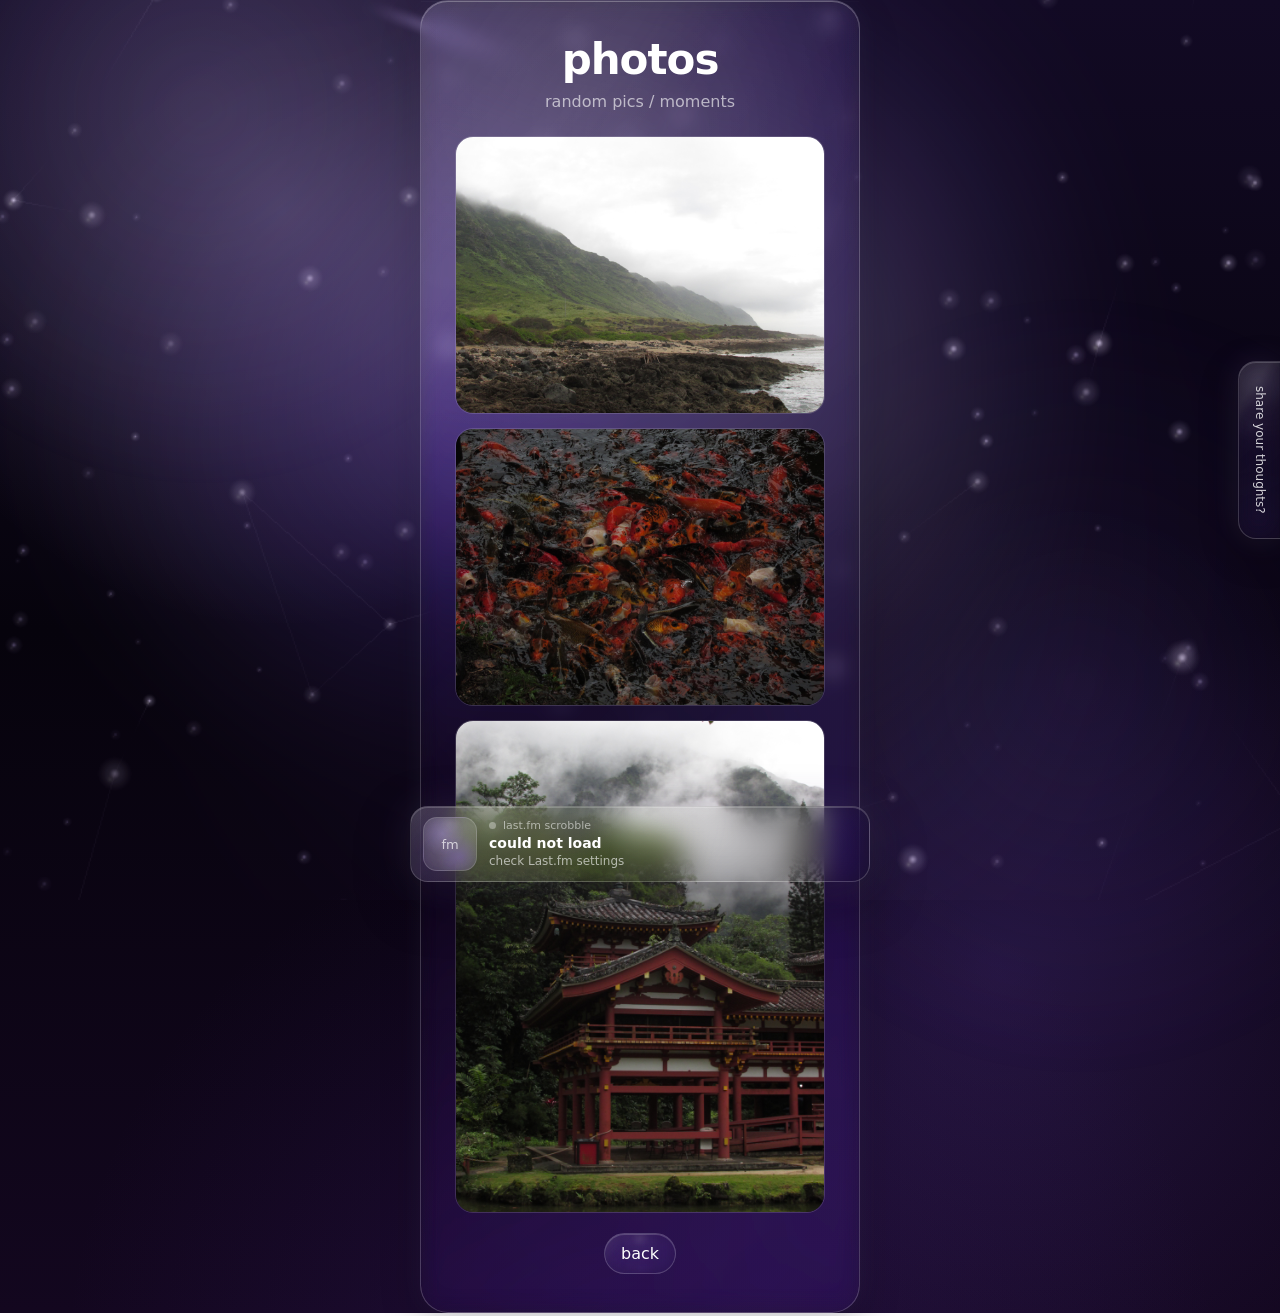
==== commit 330bbd0a: "Add files via upload" ====
--- a/photos.html
+++ b/photos.html
@@ -7,7 +7,8 @@
   <link rel="stylesheet" href="style.css" />
 </head>
 <body>
-  <div class="stars"></div>
+  <canvas class="shader-canvas" data-shader-canvas aria-hidden="true"></canvas>
+  <canvas class="particle-canvas" data-particle-canvas aria-hidden="true"></canvas>
 
   <main class="card">
     <h1>photos</h1>
--- a/style.css
+++ b/style.css
@@ -6,10 +6,10 @@
   --purple-hex: #8e5cff;
   --star-cursor: url("data:image/svg+xml,%3Csvg xmlns='http://www.w3.org/2000/svg' width='32' height='32' viewBox='0 0 32 32'%3E%3Cpath fill='%23d8caff' stroke='%238e5cff' stroke-width='1.7' d='M16 2l3.1 9.2 9.7 1.1-7.4 6.4 2.1 9.6L16 23.2 8.5 28.3l2.1-9.6-7.4-6.4 9.7-1.1L16 2z'/%3E%3Ccircle cx='16' cy='16' r='2.4' fill='%236b3fd6'/%3E%3C/svg%3E") 16 16, auto;
   --edge-glow: 0 0 18px rgba(var(--lavender),.36), 0 0 34px rgba(var(--purple),.24), inset 0 0 18px rgba(255,255,255,.05);
-  --glass-bg: linear-gradient(145deg, rgba(255,255,255,.03), rgba(205,184,255,.01) 38%, rgba(18,12,32,.12) 100%);
-  --glass-border: rgba(255,255,255,.12);
-  --glass-shadow: 0 14px 44px rgba(0,0,0,.24), 0 0 28px rgba(var(--lavender),.08), inset 0 1px 0 rgba(255,255,255,.16), inset 0 -10px 24px rgba(0,0,0,.08);
-  --glass-blur: 18px;
+  --glass-bg: linear-gradient(145deg, rgba(255,255,255,.052), rgba(205,184,255,.018) 38%, rgba(18,12,32,.1) 100%);
+  --glass-border: rgba(255,255,255,.18);
+  --glass-shadow: 0 14px 42px rgba(0,0,0,.2), 0 0 28px rgba(var(--lavender),.07), inset 0 1px 0 rgba(255,255,255,.28), inset 0 -8px 20px rgba(0,0,0,.06);
+  --glass-blur: 12px;
 }
 
 * {
@@ -50,20 +50,26 @@
   animation: ambient-parallax 28s ease-in-out infinite alternate;
 }
 
-.ambient-shooting-star {
+.shader-canvas {
   position: fixed;
-  left: var(--shoot-x);
-  top: var(--shoot-y);
+  inset: 0;
   z-index: 0;
-  width: var(--shoot-width);
-  height: 2px;
+  width: 100%;
+  height: 100%;
   pointer-events: none;
-  border-radius: 999px;
-  background: linear-gradient(90deg, transparent, rgba(255,255,255,.88), rgba(221,210,255,.62), transparent);
-  filter: drop-shadow(0 0 8px rgba(205,184,255,.72));
-  opacity: 0;
-  transform: rotate(var(--shoot-angle));
-  animation: ambient-shoot var(--shoot-duration) cubic-bezier(.2, .72, .28, 1) forwards;
+  opacity: .48;
+  mix-blend-mode: screen;
+}
+
+.particle-canvas {
+  position: fixed;
+  inset: 0;
+  z-index: 0;
+  width: 100%;
+  height: 100%;
+  pointer-events: none;
+  opacity: .92;
+  mix-blend-mode: screen;
 }
 
 a,
@@ -127,12 +133,12 @@
   border-radius: inherit;
   pointer-events: none;
   background:
-    radial-gradient(circle at var(--glass-x) var(--glass-y), rgba(255,255,255,.38), rgba(255,255,255,.12) 20%, transparent 42%),
-    radial-gradient(circle at calc(100% - var(--glass-x)) calc(100% - var(--glass-y)), rgba(var(--lavender),.2), transparent 34%),
-    linear-gradient(135deg, rgba(255,255,255,.18), transparent 28%, rgba(255,255,255,.055) 58%, rgba(var(--purple),.12));
+    radial-gradient(circle at var(--glass-x) var(--glass-y), rgba(255,255,255,.46), rgba(255,255,255,.13) 18%, transparent 38%),
+    radial-gradient(circle at calc(100% - var(--glass-x)) calc(100% - var(--glass-y)), rgba(var(--lavender),.12), transparent 32%),
+    linear-gradient(135deg, rgba(255,255,255,.16), transparent 28%, rgba(255,255,255,.045) 58%, rgba(var(--purple),.08));
   filter: saturate(1.08);
   mix-blend-mode: screen;
-  opacity: .22;
+  opacity: .24;
   transform: translate3d(var(--glass-pull-x, 0px), var(--glass-pull-y, 0px), 0) scale(1.03);
   transition: opacity .28s ease, transform .28s ease;
 }
@@ -162,10 +168,10 @@
   border-radius: inherit;
   pointer-events: none;
   background:
-    linear-gradient(115deg, transparent 38%, rgba(255,255,255,.2) 46%, rgba(var(--lavender),.13) 50%, transparent 59%),
-    radial-gradient(circle at 48% 50%, rgba(255,255,255,.11), transparent 34%);
-  filter: blur(1.2px);
-  opacity: .1;
+    linear-gradient(115deg, transparent 36%, rgba(255,255,255,.34) 45%, rgba(var(--lavender),.12) 49%, transparent 58%),
+    radial-gradient(circle at 48% 50%, rgba(255,255,255,.08), transparent 34%);
+  filter: blur(.8px);
+  opacity: .16;
   transform: translate3d(-18%, -6%, 0) rotate(11deg);
   transition: opacity .32s ease, transform .45s cubic-bezier(.22, 1, .36, 1);
 }
@@ -202,7 +208,7 @@
 .now-playing:hover::before,
 .now-cover-link:hover::before,
 .is-glass-pressing::before {
-  opacity: .42;
+  opacity: .48;
 }
 
 .card:hover::after,
@@ -224,7 +230,7 @@
 .card > a:hover::after,
 .now-playing:hover::after,
 .is-glass-pressing::after {
-  opacity: .2;
+  opacity: .32;
   transform: translate3d(12%, 4%, 0) rotate(11deg);
 }
 
@@ -393,7 +399,7 @@
   letter-spacing: 0;
   text-transform: lowercase;
   background: var(--glass-bg);
-  border: 1px solid rgba(255,255,255,.2);
+  border: 1px solid rgba(255,255,255,.24);
   border-radius: 999px;
   box-shadow: 0 0 28px rgba(var(--lavender),.18), inset 0 1px 0 rgba(255,255,255,.24);
   animation: start-button-glow 4.8s ease-in-out infinite;
@@ -535,98 +541,6 @@
   }
 }
 
-.stars {
-  position: fixed;
-  inset: 0;
-  z-index: 0;
-  pointer-events: none;
-  background:
-    radial-gradient(circle at 10% 18%, rgba(255,255,255,.95) 0 1px, transparent 1.7px),
-    radial-gradient(circle at 68% 28%, rgba(221, 210, 255, .88) 0 1px, transparent 1.8px),
-    radial-gradient(circle at 38% 76%, rgba(174, 139, 255, .76) 0 1px, transparent 1.8px),
-    radial-gradient(circle at 84% 70%, rgba(255,255,255,.8) 0 1px, transparent 1.7px),
-    radial-gradient(circle at 48% 42%, rgba(255,255,255,.42) 0 1px, transparent 1.5px);
-  background-position: 0 0, 70px 130px, 160px 30px, 220px 190px, 40px 80px;
-  background-size: 150px 150px, 230px 230px, 310px 310px, 390px 390px, 90px 90px;
-  opacity: .78;
-  animation: drift 46s linear infinite;
-}
-
-.stars::before,
-.stars::after {
-  content: "";
-  position: absolute;
-  inset: -140px;
-  pointer-events: none;
-}
-
-.stars::before {
-  background:
-    radial-gradient(circle, rgba(255,255,255,.95) 0 1px, transparent 1.4px),
-    radial-gradient(circle, rgba(221, 210, 255, .9) 0 1px, transparent 1.5px),
-    radial-gradient(circle, rgba(174, 139, 255, .7) 0 1px, transparent 1.5px);
-  background-position: 22px 50px, 90px 10px, 160px 120px;
-  background-size: 120px 120px, 180px 180px, 260px 260px;
-  opacity: .45;
-  animation: sparkle-drift 58s linear infinite, sparkle-twinkle 6s ease-in-out infinite alternate;
-}
-
-.stars::after {
-  background:
-    linear-gradient(108deg, transparent 0 46%, rgba(255,255,255,.84) 48%, rgba(221, 210, 255, .62) 49%, transparent 52%),
-    linear-gradient(108deg, transparent 0 44%, rgba(255,255,255,.66) 46%, rgba(174, 139, 255, .56) 47%, transparent 50%),
-    linear-gradient(108deg, transparent 0 47%, rgba(255,255,255,.74) 49%, rgba(205, 184, 255, .58) 50%, transparent 53%);
-  background-position: -25vw 14vh, -55vw 52vh, -35vw 78vh;
-  background-size: 44vw 2px, 34vw 2px, 28vw 2px;
-  background-repeat: no-repeat;
-  filter: drop-shadow(0 0 7px rgba(205, 184, 255, .8));
-  opacity: .7;
-  animation: page-shooting-stars 10s ease-in-out infinite;
-}
-
-@keyframes drift {
-  from { transform: translate3d(0, 0, 0); }
-  to { transform: translate3d(80px, -260px, 0); }
-}
-
-@keyframes sparkle-drift {
-  from { transform: translate3d(0, 0, 0); }
-  to { transform: translate3d(-140px, 95px, 0); }
-}
-
-@keyframes sparkle-twinkle {
-  from { opacity: .22; }
-  to { opacity: .72; }
-}
-
-@keyframes page-shooting-stars {
-  0%, 16% {
-    opacity: 0;
-    transform: translate3d(0, 0, 0);
-  }
-  24% {
-    opacity: .78;
-  }
-  42%, 100% {
-    opacity: 0;
-    transform: translate3d(115vw, 34vh, 0);
-  }
-}
-
-@keyframes ambient-shoot {
-  0%, 12% {
-    opacity: 0;
-    transform: translate3d(0, 0, 0) rotate(var(--shoot-angle));
-  }
-  22% {
-    opacity: .78;
-  }
-  100% {
-    opacity: 0;
-    transform: translate3d(64vw, 22vh, 0) rotate(var(--shoot-angle));
-  }
-}
-
 .card {
   position: relative;
   z-index: 1;
@@ -638,10 +552,10 @@
   background:
     radial-gradient(circle at 18% 0%, rgba(255,255,255,.08), transparent 32%),
     radial-gradient(circle at 88% 108%, rgba(var(--purple),.08), transparent 38%),
-    linear-gradient(145deg, rgba(255,255,255,.03), rgba(205,184,255,.01) 34%, rgba(7,6,12,.15) 100%);
+    linear-gradient(145deg, rgba(255,255,255,.026), rgba(205,184,255,.008) 34%, rgba(7,6,12,.11) 100%);
   box-shadow: var(--glass-shadow);
-  backdrop-filter: blur(20px) saturate(180%) contrast(1.05);
-  -webkit-backdrop-filter: blur(20px) saturate(180%) contrast(1.05);
+  backdrop-filter: blur(10px) saturate(150%) contrast(1.02);
+  -webkit-backdrop-filter: blur(10px) saturate(150%) contrast(1.02);
   opacity: 0;
   visibility: hidden;
   pointer-events: none;
@@ -1791,11 +1705,7 @@
   .shooting-star,
   .constellation,
   .constellation span,
-  .stars,
-  .stars::before,
-  .stars::after,
   body::before,
-  .ambient-shooting-star,
   .now-cover-link::after,
   .now-playing.is-playing .now-cover,
   .now-playing.is-playing .now-label span:first-child {
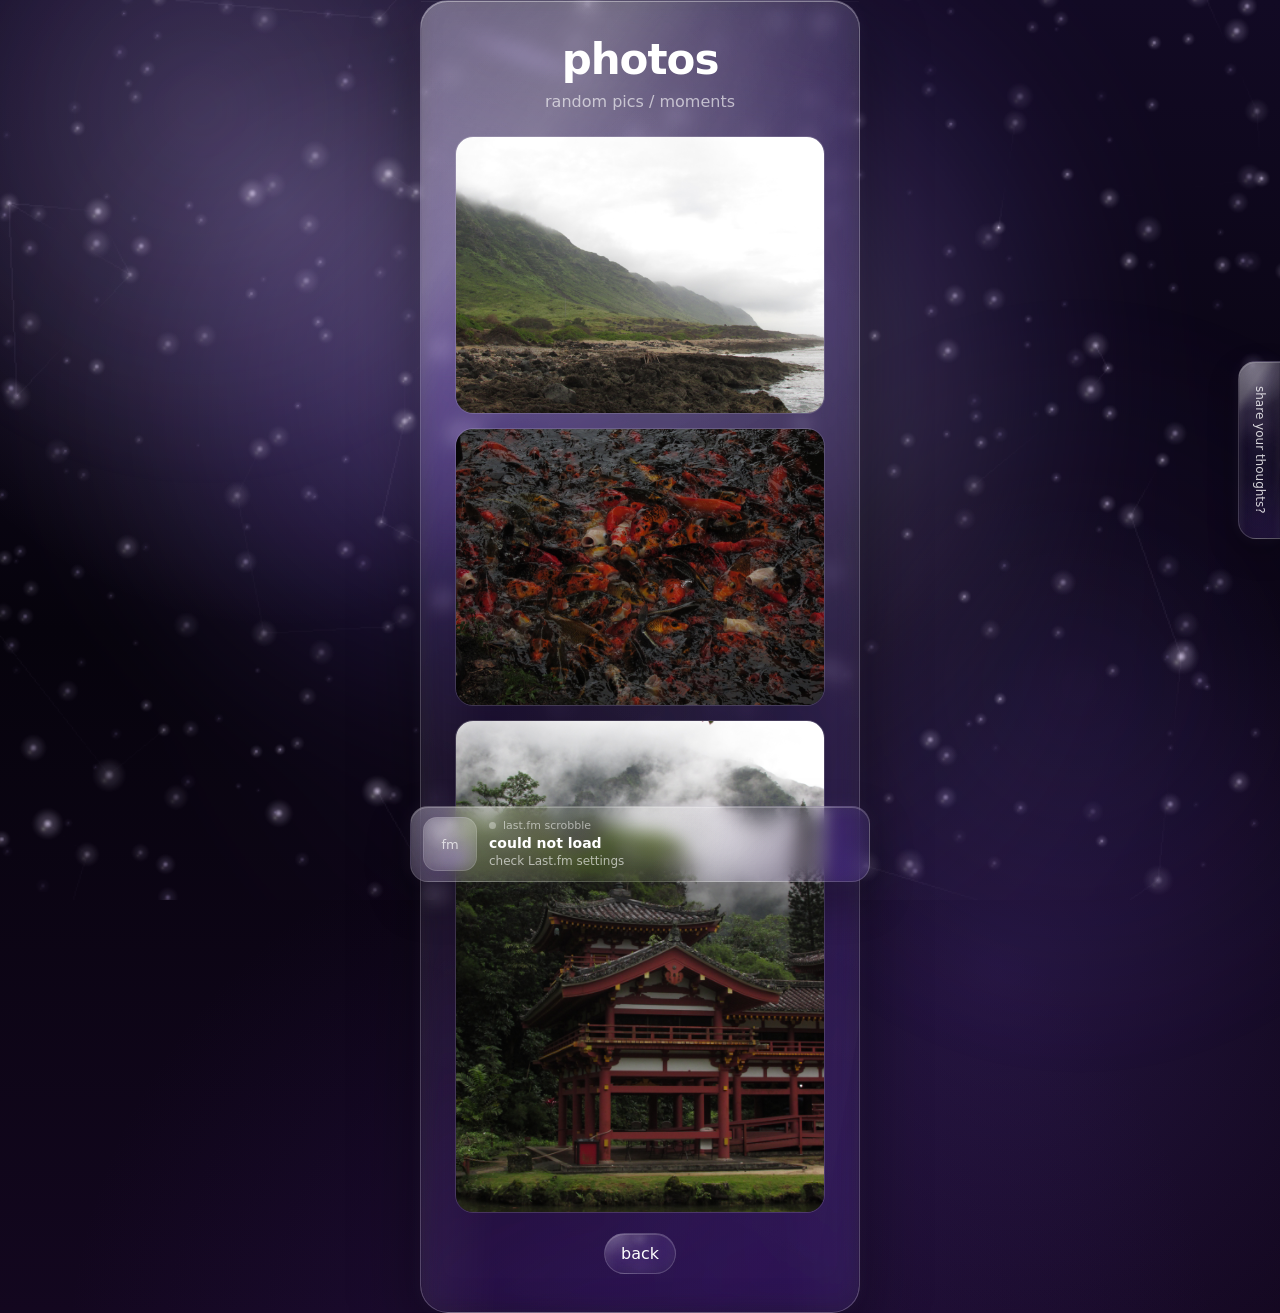
==== commit a7d34780: "Add files via upload" ====
--- a/photos.html
+++ b/photos.html
@@ -22,10 +22,19 @@
 
     <a href="index.html">back</a>
   </main>
+  <div class="photo-lightbox" data-photo-lightbox hidden aria-hidden="true" role="dialog" aria-modal="true" aria-label="photo viewer">
+    <button class="lightbox-close" type="button" data-lightbox-close aria-label="close photo">×</button>
+    <button class="lightbox-nav lightbox-prev" type="button" data-lightbox-prev aria-label="previous photo">‹</button>
+    <figure class="lightbox-frame">
+      <img class="lightbox-image" data-lightbox-image alt="">
+      <figcaption class="lightbox-caption" data-lightbox-caption></figcaption>
+    </figure>
+    <button class="lightbox-nav lightbox-next" type="button" data-lightbox-next aria-label="next photo">›</button>
+  </div>
   <aside class="now-playing" aria-live="polite">
     <a class="now-cover-link" data-now-link href="https://www.last.fm" target="_blank" rel="noreferrer">
       <span class="now-cover-fallback">fm</span>
-      <img class="now-cover" data-now-cover alt="">
+      <img class="now-cover" data-now-cover alt="" decoding="async">
     </a>
     <div class="now-info">
       <p class="now-label"><span></span><span data-now-status>last.fm scrobble</span></p>
--- a/style.css
+++ b/style.css
@@ -5,11 +5,27 @@
   --lavender-hex: #bea5ff;
   --purple-hex: #8e5cff;
   --star-cursor: url("data:image/svg+xml,%3Csvg xmlns='http://www.w3.org/2000/svg' width='32' height='32' viewBox='0 0 32 32'%3E%3Cpath fill='%23d8caff' stroke='%238e5cff' stroke-width='1.7' d='M16 2l3.1 9.2 9.7 1.1-7.4 6.4 2.1 9.6L16 23.2 8.5 28.3l2.1-9.6-7.4-6.4 9.7-1.1L16 2z'/%3E%3Ccircle cx='16' cy='16' r='2.4' fill='%236b3fd6'/%3E%3C/svg%3E") 16 16, auto;
-  --edge-glow: 0 0 18px rgba(var(--lavender),.36), 0 0 34px rgba(var(--purple),.24), inset 0 0 18px rgba(255,255,255,.05);
-  --glass-bg: linear-gradient(145deg, rgba(255,255,255,.052), rgba(205,184,255,.018) 38%, rgba(18,12,32,.1) 100%);
-  --glass-border: rgba(255,255,255,.18);
-  --glass-shadow: 0 14px 42px rgba(0,0,0,.2), 0 0 28px rgba(var(--lavender),.07), inset 0 1px 0 rgba(255,255,255,.28), inset 0 -8px 20px rgba(0,0,0,.06);
-  --glass-blur: 12px;
+  --edge-glow: 0 0 0 1px rgba(255,255,255,.18), 0 12px 30px rgba(0,0,0,.28), 0 0 18px rgba(var(--lavender),.13), inset 0 1px 0 rgba(255,255,255,.34), inset 0 -1px 0 rgba(var(--purple),.18);
+  --glass-bg:
+    radial-gradient(circle at 13% 0%, rgba(255,255,255,.2), transparent 28%),
+    radial-gradient(ellipse at 52% 42%, rgba(255,255,255,.028), transparent 46%),
+    radial-gradient(circle at 92% 108%, rgba(var(--purple),.11), transparent 40%),
+    linear-gradient(152deg, rgba(255,255,255,.078), rgba(205,184,255,.018) 36%, rgba(8,5,16,.16) 100%);
+  --glass-panel-bg:
+    radial-gradient(circle at 14% -8%, rgba(255,255,255,.22), transparent 30%),
+    radial-gradient(ellipse at 50% 44%, rgba(255,255,255,.03), transparent 48%),
+    radial-gradient(circle at 94% 116%, rgba(var(--purple),.12), transparent 44%),
+    linear-gradient(152deg, rgba(255,255,255,.07), rgba(205,184,255,.017) 38%, rgba(7,5,14,.18) 100%);
+  --glass-control-bg:
+    radial-gradient(circle at 16% 0%, rgba(255,255,255,.13), transparent 32%),
+    linear-gradient(150deg, rgba(255,255,255,.064), rgba(205,184,255,.016) 48%, rgba(13,9,24,.13)),
+    rgba(255,255,255,.012);
+  --glass-hover-bg:
+    radial-gradient(circle at 18% 0%, rgba(255,255,255,.24), transparent 30%),
+    linear-gradient(150deg, rgba(255,255,255,.12), rgba(205,184,255,.04) 46%, rgba(18,12,34,.22));
+  --glass-border: rgba(255,255,255,.24);
+  --glass-shadow: 0 26px 68px rgba(0,0,0,.38), 0 0 18px rgba(var(--lavender),.06), inset 0 1px 0 rgba(255,255,255,.38), inset 0 -12px 24px rgba(0,0,0,.13);
+  --glass-blur: 9px;
 }
 
 * {
@@ -45,7 +61,7 @@
   background:
     radial-gradient(circle at 24% 24%, rgba(205,184,255,.14), transparent 24%),
     radial-gradient(circle at 76% 68%, rgba(142,92,255,.12), transparent 26%);
-  filter: blur(10px);
+  filter: blur(6px);
   opacity: .78;
   animation: ambient-parallax 28s ease-in-out infinite alternate;
 }
@@ -103,8 +119,9 @@
   isolation: isolate;
   overflow: hidden;
   border-color: var(--glass-border);
-  backdrop-filter: blur(var(--glass-blur)) saturate(180%) contrast(1.06);
-  -webkit-backdrop-filter: blur(var(--glass-blur)) saturate(180%) contrast(1.06);
+  background-clip: padding-box;
+  backdrop-filter: blur(var(--glass-blur)) saturate(156%) contrast(1.04);
+  -webkit-backdrop-filter: blur(var(--glass-blur)) saturate(156%) contrast(1.04);
 }
 
 .card::before,
@@ -133,12 +150,15 @@
   border-radius: inherit;
   pointer-events: none;
   background:
-    radial-gradient(circle at var(--glass-x) var(--glass-y), rgba(255,255,255,.46), rgba(255,255,255,.13) 18%, transparent 38%),
-    radial-gradient(circle at calc(100% - var(--glass-x)) calc(100% - var(--glass-y)), rgba(var(--lavender),.12), transparent 32%),
-    linear-gradient(135deg, rgba(255,255,255,.16), transparent 28%, rgba(255,255,255,.045) 58%, rgba(var(--purple),.08));
-  filter: saturate(1.08);
+    linear-gradient(180deg, rgba(255,255,255,.38), rgba(255,255,255,.07) 1px, transparent 18%),
+    linear-gradient(90deg, rgba(255,255,255,.18), transparent 18%, transparent 82%, rgba(255,255,255,.1)),
+    radial-gradient(circle at 18% 10%, rgba(255,255,255,.24), rgba(255,255,255,.07) 20%, transparent 38%),
+    radial-gradient(circle at var(--glass-x) var(--glass-y), rgba(255,255,255,.48), rgba(255,255,255,.12) 18%, transparent 42%),
+    radial-gradient(circle at calc(100% - var(--glass-x)) calc(100% - var(--glass-y)), rgba(var(--lavender),.1), transparent 36%),
+    linear-gradient(135deg, rgba(255,255,255,.12), transparent 28%, rgba(255,255,255,.04) 58%, rgba(var(--purple),.06));
+  filter: saturate(1.05);
   mix-blend-mode: screen;
-  opacity: .24;
+  opacity: .34;
   transform: translate3d(var(--glass-pull-x, 0px), var(--glass-pull-y, 0px), 0) scale(1.03);
   transition: opacity .28s ease, transform .28s ease;
 }
@@ -168,11 +188,11 @@
   border-radius: inherit;
   pointer-events: none;
   background:
-    linear-gradient(115deg, transparent 36%, rgba(255,255,255,.34) 45%, rgba(var(--lavender),.12) 49%, transparent 58%),
-    radial-gradient(circle at 48% 50%, rgba(255,255,255,.08), transparent 34%);
-  filter: blur(.8px);
-  opacity: .16;
-  transform: translate3d(-18%, -6%, 0) rotate(11deg);
+    linear-gradient(116deg, transparent 35%, rgba(255,255,255,.06) 40%, rgba(255,255,255,.42) 46%, rgba(var(--lavender),.14) 49%, transparent 56%),
+    linear-gradient(18deg, transparent 33%, rgba(255,255,255,.075) 49%, transparent 67%);
+  filter: blur(.35px);
+  opacity: .28;
+  transform: translate3d(-20%, -7%, 0) rotate(10deg);
   transition: opacity .32s ease, transform .45s cubic-bezier(.22, 1, .36, 1);
 }
 
@@ -230,8 +250,8 @@
 .card > a:hover::after,
 .now-playing:hover::after,
 .is-glass-pressing::after {
-  opacity: .32;
-  transform: translate3d(12%, 4%, 0) rotate(11deg);
+  opacity: .42;
+  transform: translate3d(16%, 5%, 0) rotate(10deg);
 }
 
 .loader {
@@ -401,7 +421,7 @@
   background: var(--glass-bg);
   border: 1px solid rgba(255,255,255,.24);
   border-radius: 999px;
-  box-shadow: 0 0 28px rgba(var(--lavender),.18), inset 0 1px 0 rgba(255,255,255,.24);
+  box-shadow: 0 10px 24px rgba(0,0,0,.22), 0 0 16px rgba(var(--lavender),.1), inset 0 1px 0 rgba(255,255,255,.24);
   animation: start-button-glow 4.8s ease-in-out infinite;
   transition: opacity .28s ease, transform .24s ease, background .24s ease, border-color .24s ease, box-shadow .24s ease;
 }
@@ -409,9 +429,7 @@
 .start-button:hover,
 .start-button:focus-visible {
   transform: translateY(-2px);
-  background:
-    linear-gradient(145deg, rgba(255,255,255,.2), rgba(205,184,255,.11) 42%, rgba(35,23,58,.56)),
-    rgba(255,255,255,.08);
+  background: var(--glass-hover-bg);
   border-color: rgba(var(--lavender),.6);
   box-shadow: var(--edge-glow);
   outline: none;
@@ -442,7 +460,7 @@
   width: 0;
   border-radius: inherit;
   background: linear-gradient(90deg, transparent, var(--lavender-hex), var(--purple-hex), transparent);
-  box-shadow: 0 0 18px rgba(var(--lavender),.7);
+  box-shadow: 0 0 14px rgba(var(--lavender),.46);
 }
 
 body.started .start-progress {
@@ -500,11 +518,11 @@
 
 @keyframes start-button-glow {
   0%, 100% {
-    box-shadow: 0 0 22px rgba(var(--lavender),.16), inset 0 0 12px rgba(255,255,255,.02);
+    box-shadow: 0 10px 24px rgba(0,0,0,.22), 0 0 14px rgba(var(--lavender),.09), inset 0 1px 0 rgba(255,255,255,.22);
     border-color: rgba(255,255,255,.2);
   }
   50% {
-    box-shadow: 0 0 34px rgba(var(--lavender),.32), 0 0 52px rgba(var(--purple),.16), inset 0 0 16px rgba(255,255,255,.04);
+    box-shadow: 0 12px 26px rgba(0,0,0,.24), 0 0 18px rgba(var(--lavender),.16), inset 0 1px 0 rgba(255,255,255,.28);
     border-color: rgba(var(--lavender),.42);
   }
 }
@@ -547,15 +565,12 @@
   width: min(92vw, 440px);
   padding: 34px;
   text-align: center;
-  border: 1px solid rgba(255,255,255,.2);
+  border: 1px solid rgba(255,255,255,.24);
   border-radius: 28px;
-  background:
-    radial-gradient(circle at 18% 0%, rgba(255,255,255,.08), transparent 32%),
-    radial-gradient(circle at 88% 108%, rgba(var(--purple),.08), transparent 38%),
-    linear-gradient(145deg, rgba(255,255,255,.026), rgba(205,184,255,.008) 34%, rgba(7,6,12,.11) 100%);
+  background: var(--glass-panel-bg);
   box-shadow: var(--glass-shadow);
-  backdrop-filter: blur(10px) saturate(150%) contrast(1.02);
-  -webkit-backdrop-filter: blur(10px) saturate(150%) contrast(1.02);
+  backdrop-filter: blur(var(--glass-blur)) saturate(150%) contrast(1.02);
+  -webkit-backdrop-filter: blur(var(--glass-blur)) saturate(150%) contrast(1.02);
   opacity: 0;
   visibility: hidden;
   pointer-events: none;
@@ -585,9 +600,9 @@
   border: 1px solid rgba(255,255,255,.2);
   border-radius: 16px;
   background: var(--glass-bg);
-  box-shadow: 0 12px 44px rgba(0,0,0,.28), 0 0 36px rgba(var(--lavender),.1), inset 0 1px 0 rgba(255,255,255,.22);
-  backdrop-filter: blur(12px) saturate(155%);
-  -webkit-backdrop-filter: blur(12px) saturate(155%);
+  box-shadow: 0 12px 32px rgba(0,0,0,.25), 0 0 18px rgba(var(--lavender),.055), inset 0 1px 0 rgba(255,255,255,.28);
+  backdrop-filter: blur(var(--glass-blur)) saturate(152%);
+  -webkit-backdrop-filter: blur(var(--glass-blur)) saturate(152%);
   opacity: 0;
   visibility: hidden;
   transform: translateY(-10px);
@@ -645,9 +660,9 @@
   border: 1px solid rgba(255,255,255,.18);
   border-radius: 999px;
   background: var(--glass-bg);
-  box-shadow: 0 10px 30px rgba(0,0,0,.2), 0 0 28px rgba(var(--lavender),.1), inset 0 1px 0 rgba(255,255,255,.18);
-  backdrop-filter: blur(12px) saturate(155%);
-  -webkit-backdrop-filter: blur(12px) saturate(155%);
+  box-shadow: 0 10px 26px rgba(0,0,0,.22), 0 0 16px rgba(var(--lavender),.055), inset 0 1px 0 rgba(255,255,255,.24);
+  backdrop-filter: blur(var(--glass-blur)) saturate(152%);
+  -webkit-backdrop-filter: blur(var(--glass-blur)) saturate(152%);
   transition: border-color .22s ease, box-shadow .22s ease, background .22s ease;
 }
 
@@ -659,12 +674,10 @@
 .section-toggle:focus-visible,
 .section-picker.is-open .section-toggle {
   border-color: rgba(var(--lavender),.48);
-  background:
-    linear-gradient(145deg, rgba(255,255,255,.14), rgba(205,184,255,.065) 42%, rgba(20,13,36,.42)),
-    rgba(14,10,24,.34);
+  background: var(--glass-hover-bg);
   box-shadow:
-    0 0 22px rgba(var(--lavender),.18),
-    0 0 38px rgba(var(--purple),.12),
+    0 10px 28px rgba(0,0,0,.24),
+    0 0 18px rgba(var(--lavender),.12),
     inset 0 1px 0 rgba(255,255,255,.22);
   outline: none;
 }
@@ -698,12 +711,10 @@
   padding: 6px;
   border: 1px solid rgba(255,255,255,.16);
   border-radius: 18px;
-  background:
-    radial-gradient(circle at 24% 0%, rgba(255,255,255,.12), transparent 38%),
-    linear-gradient(145deg, rgba(255,255,255,.06), rgba(205,184,255,.025), rgba(9,6,17,.3));
-  box-shadow: 0 14px 42px rgba(0,0,0,.28), 0 0 32px rgba(var(--lavender),.12), inset 0 1px 0 rgba(255,255,255,.16);
-  backdrop-filter: blur(12px) saturate(155%);
-  -webkit-backdrop-filter: blur(12px) saturate(155%);
+  background: var(--glass-panel-bg);
+  box-shadow: 0 14px 34px rgba(0,0,0,.28), 0 0 18px rgba(var(--lavender),.07), inset 0 1px 0 rgba(255,255,255,.22);
+  backdrop-filter: blur(var(--glass-blur)) saturate(152%);
+  -webkit-backdrop-filter: blur(var(--glass-blur)) saturate(152%);
 }
 
 .section-menu-list[hidden] {
@@ -720,9 +731,7 @@
   text-transform: lowercase;
   border: 1px solid transparent;
   border-radius: 12px;
-  background:
-    linear-gradient(145deg, rgba(255,255,255,.08), rgba(255,255,255,.025)),
-    rgba(255,255,255,.035);
+  background: var(--glass-control-bg);
   transition: transform .18s ease, border-color .18s ease, background .18s ease, box-shadow .18s ease;
 }
 
@@ -730,10 +739,8 @@
 .section-option:focus-visible,
 .section-option.is-active {
   border-color: rgba(var(--lavender),.38);
-  background:
-    linear-gradient(145deg, rgba(255,255,255,.14), rgba(205,184,255,.07)),
-    rgba(var(--purple),.1);
-  box-shadow: 0 0 18px rgba(var(--lavender),.14), inset 0 1px 0 rgba(255,255,255,.18);
+  background: var(--glass-hover-bg);
+  box-shadow: 0 8px 20px rgba(0,0,0,.2), 0 0 14px rgba(var(--lavender),.11), inset 0 1px 0 rgba(255,255,255,.2);
   outline: none;
 }
 
@@ -789,9 +796,9 @@
   border-right: 0;
   border-radius: 18px 0 0 18px;
   background: var(--glass-bg);
-  box-shadow: 0 12px 38px rgba(0,0,0,.28), 0 0 32px rgba(var(--lavender),.12), inset 0 1px 0 rgba(255,255,255,.18);
-  backdrop-filter: blur(12px) saturate(155%);
-  -webkit-backdrop-filter: blur(12px) saturate(155%);
+  box-shadow: 0 12px 30px rgba(0,0,0,.26), 0 0 16px rgba(var(--lavender),.075), inset 0 1px 0 rgba(255,255,255,.22);
+  backdrop-filter: blur(var(--glass-blur)) saturate(152%);
+  -webkit-backdrop-filter: blur(var(--glass-blur)) saturate(152%);
   opacity: 0;
   visibility: hidden;
   transform: translate(10px, -50%);
@@ -808,7 +815,7 @@
 .thought-peel:focus-visible,
 body.thoughts-open .thought-peel {
   border-color: rgba(var(--lavender),.44);
-  box-shadow: 0 0 24px rgba(var(--lavender),.22), 0 0 48px rgba(var(--purple),.12);
+  box-shadow: var(--edge-glow);
   outline: none;
 }
 
@@ -825,12 +832,10 @@
   padding: 14px;
   border: 1px solid rgba(255,255,255,.2);
   border-radius: 20px;
-  background:
-    radial-gradient(circle at 24% 0%, rgba(255,255,255,.16), transparent 34%),
-    linear-gradient(145deg, rgba(255,255,255,.06), rgba(205,184,255,.025) 38%, rgba(5,5,10,.32));
-  box-shadow: 0 18px 58px rgba(0,0,0,.38), 0 0 44px rgba(var(--lavender),.14), inset 0 1px 0 rgba(255,255,255,.2);
-  backdrop-filter: blur(14px) saturate(155%);
-  -webkit-backdrop-filter: blur(14px) saturate(155%);
+  background: var(--glass-panel-bg);
+  box-shadow: 0 18px 42px rgba(0,0,0,.36), 0 0 20px rgba(var(--lavender),.08), inset 0 1px 0 rgba(255,255,255,.24);
+  backdrop-filter: blur(var(--glass-blur)) saturate(152%);
+  -webkit-backdrop-filter: blur(var(--glass-blur)) saturate(152%);
   opacity: 0;
   visibility: hidden;
   transform: translate(18px, -50%) scale(.98);
@@ -882,8 +887,7 @@
 .thought-add:focus-visible,
 .thought-close:focus-visible {
   background:
-    linear-gradient(145deg, rgba(255,255,255,.2), rgba(205,184,255,.1) 42%, rgba(28,18,50,.55)),
-    rgba(255,255,255,.08);
+    var(--glass-hover-bg);
   border-color: rgba(var(--lavender),.44);
   box-shadow: var(--edge-glow);
   outline: none;
@@ -896,9 +900,9 @@
   border: 1px solid rgba(255,255,255,.1);
   border-radius: 16px;
   background:
-    radial-gradient(circle at 18% 18%, rgba(var(--lavender),.12), transparent 34%),
-    radial-gradient(circle at 84% 76%, rgba(var(--purple),.1), transparent 34%),
-    rgba(255,255,255,.035);
+    radial-gradient(circle at 18% 18%, rgba(var(--lavender),.08), transparent 34%),
+    radial-gradient(circle at 84% 76%, rgba(var(--purple),.075), transparent 34%),
+    rgba(255,255,255,.025);
 }
 
 .thought-empty {
@@ -926,18 +930,15 @@
   padding: 10px;
   border: 1px solid rgba(255,255,255,.22);
   border-radius: 10px;
-  background:
-    radial-gradient(circle at 22% 0%, rgba(255,255,255,.16), transparent 36%),
-    linear-gradient(145deg, rgba(221,210,255,.16), rgba(142,92,255,.1)),
-    rgba(12,9,20,.46);
-  box-shadow: 0 10px 30px rgba(0,0,0,.3), 0 0 24px rgba(var(--lavender),.12), inset 0 1px 0 rgba(255,255,255,.18);
+  background: var(--glass-control-bg);
+  box-shadow: 0 10px 24px rgba(0,0,0,.26), 0 0 12px rgba(var(--lavender),.065), inset 0 1px 0 rgba(255,255,255,.2);
   touch-action: none;
   transition: border-color .18s ease, box-shadow .18s ease;
 }
 
 .thought-note.is-dragging {
   border-color: rgba(var(--lavender),.5);
-  box-shadow: 0 12px 34px rgba(0,0,0,.36), 0 0 28px rgba(var(--lavender),.2);
+  box-shadow: 0 12px 28px rgba(0,0,0,.34), 0 0 16px rgba(var(--lavender),.14);
   z-index: 2;
 }
 
@@ -958,17 +959,13 @@
   line-height: 1;
   border: 0;
   border-radius: 50%;
-  background:
-    linear-gradient(145deg, rgba(255,255,255,.13), rgba(255,255,255,.04)),
-    rgba(255,255,255,.06);
+  background: var(--glass-control-bg);
 }
 
 .thought-remove:hover,
 .thought-remove:focus-visible {
   color: white;
-  background:
-    linear-gradient(145deg, rgba(255,255,255,.22), rgba(205,184,255,.1)),
-    rgba(255,255,255,.1);
+  background: var(--glass-hover-bg);
   outline: none;
 }
 
@@ -1017,13 +1014,14 @@
 }
 
 body.started .card:hover {
-  border-color: rgba(var(--lavender),.5);
+  border-color: rgba(255,255,255,.32);
   box-shadow:
-    0 22px 82px rgba(0,0,0,.38),
-    0 0 42px rgba(var(--lavender),.24),
-    0 0 76px rgba(var(--purple),.18),
-    inset 0 1px 0 rgba(255,255,255,.28),
-    inset 0 -22px 54px rgba(0,0,0,.18);
+    0 30px 78px rgba(0,0,0,.42),
+    0 0 22px rgba(var(--lavender),.14),
+    inset 0 1px 0 rgba(255,255,255,.42),
+    inset 1px 0 0 rgba(255,255,255,.12),
+    inset -1px 0 0 rgba(var(--purple),.12),
+    inset 0 -16px 34px rgba(0,0,0,.16);
   transform: translateY(-2px) scale(1.01);
 }
 
@@ -1050,7 +1048,7 @@
 
 .avatar:hover {
   border-color: rgba(var(--lavender),.62);
-  box-shadow: 0 0 24px rgba(var(--lavender),.38), 0 0 42px rgba(var(--purple),.22);
+  box-shadow: 0 10px 24px rgba(0,0,0,.22), 0 0 16px rgba(var(--lavender),.18);
   transform: scale(1.04);
 }
 
@@ -1129,17 +1127,15 @@
   border-radius: 16px;
   color: white;
   text-decoration: none;
-  background: var(--glass-bg);
+  background: var(--glass-control-bg);
   border: 1px solid rgba(255,255,255,.2);
-  box-shadow: 0 10px 30px rgba(0,0,0,.18), inset 0 1px 0 rgba(255,255,255,.18);
+  box-shadow: 0 10px 24px rgba(0,0,0,.18), inset 0 1px 0 rgba(255,255,255,.2);
   transition: transform .24s ease, background .24s ease, border-color .24s ease, box-shadow .24s ease;
 }
 
 .links a:hover {
   transform: translateY(-2px);
-  background:
-    linear-gradient(145deg, rgba(255,255,255,.2), rgba(205,184,255,.1) 42%, rgba(28,18,50,.55)),
-    rgba(255,255,255,.08);
+  background: var(--glass-hover-bg);
   border-color: rgba(var(--lavender),.54);
   box-shadow: var(--edge-glow);
 }
@@ -1161,19 +1157,16 @@
   border: 1px solid rgba(255,255,255,.2);
   border-radius: 16px;
   outline: none;
-  background:
-    radial-gradient(circle at 18% 12%, rgba(255,255,255,.13), transparent 34%),
-    radial-gradient(circle at 82% 90%, rgba(var(--purple),.12), transparent 38%),
-    linear-gradient(145deg, rgba(255,255,255,.06), rgba(205,184,255,.025), rgba(10,7,18,.28));
-  box-shadow: inset 0 1px 0 rgba(255,255,255,.18), inset 0 -18px 32px rgba(0,0,0,.14), 0 8px 28px rgba(0,0,0,.18);
-  backdrop-filter: blur(12px) saturate(155%);
-  -webkit-backdrop-filter: blur(12px) saturate(155%);
+  background: var(--glass-panel-bg);
+  box-shadow: inset 0 1px 0 rgba(255,255,255,.22), inset 0 -14px 26px rgba(0,0,0,.12), 0 8px 24px rgba(0,0,0,.18);
+  backdrop-filter: blur(var(--glass-blur)) saturate(152%);
+  -webkit-backdrop-filter: blur(var(--glass-blur)) saturate(152%);
   transition: border-color .2s ease, box-shadow .2s ease;
 }
 
 .notebook:focus {
   border-color: rgba(var(--lavender),.48);
-  box-shadow: 0 0 28px rgba(var(--lavender),.16), inset 0 1px 0 rgba(255,255,255,.22), inset 0 -18px 32px rgba(0,0,0,.14);
+  box-shadow: 0 0 16px rgba(var(--lavender),.12), inset 0 1px 0 rgba(255,255,255,.26), inset 0 -14px 26px rgba(0,0,0,.12);
 }
 
 .notebook::placeholder {
@@ -1214,7 +1207,7 @@
   min-height: 34px;
   border: 1px solid rgba(255,255,255,.2);
   border-radius: 12px;
-  background: var(--glass-bg);
+  background: var(--glass-control-bg);
   box-shadow: inset 0 1px 0 rgba(255,255,255,.16);
 }
 
@@ -1235,9 +1228,9 @@
   border: 1px solid rgba(255,255,255,.2);
   border-radius: 18px;
   background:
-    radial-gradient(circle at 70% 14%, rgba(var(--lavender),.13), transparent 28%),
+    radial-gradient(circle at 70% 14%, rgba(var(--lavender),.105), transparent 28%),
     #030307;
-  box-shadow: 0 16px 42px rgba(0,0,0,.24), 0 0 32px rgba(var(--lavender),.13), inset 0 1px 0 rgba(255,255,255,.16);
+  box-shadow: 0 16px 34px rgba(0,0,0,.26), 0 0 18px rgba(var(--lavender),.08), inset 0 1px 0 rgba(255,255,255,.16);
   transition: transform .24s ease, border-color .24s ease, box-shadow .24s ease;
 }
 
@@ -1270,9 +1263,9 @@
   border: 1px solid rgba(255,255,255,.28);
   border-radius: 999px;
   background: var(--glass-bg);
-  box-shadow: 0 0 24px rgba(var(--lavender),.2), inset 0 1px 0 rgba(255,255,255,.24);
-  backdrop-filter: blur(12px) saturate(155%);
-  -webkit-backdrop-filter: blur(12px) saturate(155%);
+  box-shadow: 0 10px 22px rgba(0,0,0,.2), 0 0 14px rgba(var(--lavender),.08), inset 0 1px 0 rgba(255,255,255,.24);
+  backdrop-filter: blur(var(--glass-blur)) saturate(152%);
+  -webkit-backdrop-filter: blur(var(--glass-blur)) saturate(152%);
   touch-action: manipulation;
   transition: transform .2s ease, border-color .2s ease, background .2s ease, box-shadow .2s ease;
 }
@@ -1282,10 +1275,8 @@
   outline: none;
   transform: translateX(-50%) translateY(-1px);
   border-color: rgba(var(--lavender),.6);
-  background:
-    linear-gradient(145deg, rgba(255,255,255,.2), rgba(205,184,255,.11) 42%, rgba(35,23,58,.56)),
-    rgba(var(--purple),.12);
-  box-shadow: 0 0 30px rgba(var(--lavender),.28);
+  background: var(--glass-hover-bg);
+  box-shadow: var(--edge-glow);
 }
 
 .game-hint {
@@ -1303,16 +1294,14 @@
   text-decoration: none;
   border: 1px solid rgba(255,255,255,.2);
   border-radius: 999px;
-  background: var(--glass-bg);
+  background: var(--glass-control-bg);
   box-shadow: inset 0 1px 0 rgba(255,255,255,.18);
   transition: transform .18s ease, background .18s ease, border-color .18s ease, box-shadow .18s ease;
 }
 
 .card > a:hover {
   transform: translateY(-2px);
-  background:
-    linear-gradient(145deg, rgba(255,255,255,.18), rgba(205,184,255,.09) 42%, rgba(28,18,50,.55)),
-    rgba(255,255,255,.08);
+  background: var(--glass-hover-bg);
   border-color: rgba(var(--purple),.55);
   box-shadow: var(--edge-glow);
 }
@@ -1333,16 +1322,160 @@
   border-radius: 18px;
   border: 1px solid rgba(255,255,255,0.15);
   object-fit: cover;
+  cursor: var(--star-cursor);
   transition: transform .22s ease, border-color .22s ease, box-shadow .22s ease;
 }
 
+.gallery img:focus-visible,
 .gallery img:hover {
   transform: translateY(-3px) scale(1.015);
   border-color: rgba(var(--lavender),.55);
-  box-shadow: 0 0 26px rgba(var(--lavender),.28), 0 0 48px rgba(var(--purple),.18);
+  box-shadow: 0 14px 30px rgba(0,0,0,.24), 0 0 16px rgba(var(--lavender),.14);
+  outline: none;
+}
+
+body.lightbox-open {
+  overflow: hidden;
+}
+
+.photo-lightbox[hidden] {
+  display: none;
+}
+
+.photo-lightbox {
+  position: fixed;
+  inset: 0;
+  z-index: 20;
+  display: grid;
+  grid-template-columns: minmax(48px, 1fr) minmax(0, min(86vw, 980px)) minmax(48px, 1fr);
+  grid-template-rows: minmax(22px, 1fr) auto minmax(22px, 1fr);
+  align-items: center;
+  justify-items: center;
+  padding: 24px;
+  background:
+    radial-gradient(circle at 48% 42%, rgba(var(--lavender),.12), transparent 36%),
+    rgba(3,2,8,.64);
+  backdrop-filter: blur(8px) saturate(132%);
+  -webkit-backdrop-filter: blur(8px) saturate(132%);
+  opacity: 0;
+  pointer-events: none;
+  transition: opacity .22s ease;
+}
+
+.photo-lightbox.is-open {
+  opacity: 1;
+  pointer-events: auto;
+}
+
+.lightbox-frame {
+  grid-column: 2;
+  grid-row: 2;
+  display: grid;
+  gap: 10px;
+  width: 100%;
+  max-height: 86vh;
+  margin: 0;
+  padding: 10px;
+  border: 1px solid rgba(255,255,255,.22);
+  border-radius: 22px;
+  background: var(--glass-panel-bg);
+  box-shadow: 0 18px 44px rgba(0,0,0,.36), 0 0 18px rgba(var(--lavender),.09), inset 0 1px 0 rgba(255,255,255,.28);
+  backdrop-filter: blur(8px) saturate(148%);
+  -webkit-backdrop-filter: blur(8px) saturate(148%);
+  transform: translateY(8px) scale(.985);
+  transition: transform .24s cubic-bezier(.22, 1, .36, 1);
+}
+
+.photo-lightbox.is-open .lightbox-frame {
+  transform: translateY(0) scale(1);
+}
+
+.lightbox-image {
+  display: block;
+  width: 100%;
+  max-height: min(74vh, 760px);
+  object-fit: contain;
+  border-radius: 16px;
+  background: #040309;
+}
+
+.lightbox-caption {
+  min-height: 14px;
+  margin: 0;
+  color: rgba(255,255,255,.54);
+  font-size: 11px;
+  text-align: center;
+  text-transform: lowercase;
+}
+
+.lightbox-close,
+.lightbox-nav {
+  color: white;
+  border: 1px solid rgba(255,255,255,.22);
+  background: var(--glass-bg);
+  box-shadow: 0 10px 24px rgba(0,0,0,.26), inset 0 1px 0 rgba(255,255,255,.24);
+  backdrop-filter: blur(8px) saturate(148%);
+  -webkit-backdrop-filter: blur(8px) saturate(148%);
+  transition: transform .18s ease, border-color .18s ease, background .18s ease, box-shadow .18s ease;
+}
+
+.lightbox-close:hover,
+.lightbox-close:focus-visible,
+.lightbox-nav:hover,
+.lightbox-nav:focus-visible {
+  border-color: rgba(var(--lavender),.52);
+  background: var(--glass-hover-bg);
+  box-shadow: var(--edge-glow);
+  outline: none;
+}
+
+.lightbox-close {
+  position: absolute;
+  top: 18px;
+  right: 18px;
+  width: 40px;
+  height: 40px;
+  border-radius: 50%;
+  font: inherit;
+  font-size: 24px;
+  line-height: 1;
+}
+
+.lightbox-nav {
+  grid-row: 2;
+  width: 42px;
+  height: 58px;
+  border-radius: 999px;
+  font: inherit;
+  font-size: 34px;
+  line-height: 1;
+}
+
+.lightbox-prev {
+  grid-column: 1;
+  justify-self: end;
+}
+
+.lightbox-next {
+  grid-column: 3;
+  justify-self: start;
+}
+
+.lightbox-close:hover,
+.lightbox-close:focus-visible {
+  transform: translateY(-1px);
+}
+
+.lightbox-nav:hover,
+.lightbox-nav:focus-visible {
+  transform: translateY(-1px) scale(1.03);
 }
 
 .now-playing {
+  --cover-r: 190;
+  --cover-g: 165;
+  --cover-b: 255;
+  --cover-image: none;
   position: fixed;
   left: 50%;
   bottom: 18px;
@@ -1356,12 +1489,10 @@
   color: white;
   border: 1px solid rgba(255,255,255,.2);
   border-radius: 18px;
-  background:
-    radial-gradient(circle at 16% 0%, rgba(255,255,255,.14), transparent 34%),
-    linear-gradient(145deg, rgba(255,255,255,.06), rgba(205,184,255,.025) 36%, rgba(6,6,10,.3));
-  box-shadow: 0 18px 54px rgba(0,0,0,.34), 0 0 44px rgba(var(--lavender),.12), inset 0 1px 0 rgba(255,255,255,.18);
-  backdrop-filter: blur(14px) saturate(155%);
-  -webkit-backdrop-filter: blur(14px) saturate(155%);
+  background: var(--glass-panel-bg);
+  box-shadow: 0 18px 42px rgba(0,0,0,.34), 0 0 20px rgba(var(--lavender),.075), inset 0 1px 0 rgba(255,255,255,.24);
+  backdrop-filter: blur(var(--glass-blur)) saturate(152%);
+  -webkit-backdrop-filter: blur(var(--glass-blur)) saturate(152%);
   opacity: 0;
   visibility: hidden;
   transform: translate(-50%, 18px) scale(.98);
@@ -1369,6 +1500,38 @@
   transition: border-color .22s ease, box-shadow .22s ease;
 }
 
+.now-playing.has-cover::before {
+  background:
+    linear-gradient(180deg, rgba(255,255,255,.2), transparent 1px),
+    radial-gradient(circle at 16% 38%, rgba(var(--lavender), .12), transparent 34%),
+    var(--cover-image);
+  background-position: center;
+  background-size: auto, auto, cover;
+  opacity: .28;
+}
+
+.now-playing.has-cover-glow {
+  border-color: rgba(var(--cover-r), var(--cover-g), var(--cover-b), .3);
+  background:
+    radial-gradient(circle at 12% 34%, rgba(var(--cover-r), var(--cover-g), var(--cover-b), .16), transparent 34%),
+    var(--glass-panel-bg);
+  box-shadow:
+    0 18px 42px rgba(0,0,0,.34),
+    0 0 18px rgba(var(--cover-r), var(--cover-g), var(--cover-b), .13),
+    inset 0 1px 0 rgba(255,255,255,.25);
+}
+
+.now-playing.has-cover-glow::before {
+  background:
+    linear-gradient(180deg, rgba(255,255,255,.22), transparent 1px),
+    radial-gradient(circle at 16% 38%, rgba(var(--cover-r), var(--cover-g), var(--cover-b), .18), transparent 34%),
+    radial-gradient(circle at var(--glass-x) var(--glass-y), rgba(255,255,255,.24), rgba(255,255,255,.08) 18%, transparent 40%),
+    var(--cover-image);
+  background-position: center;
+  background-size: auto, auto, auto, cover;
+  opacity: .34;
+}
+
 body.started .now-playing {
   visibility: visible;
   pointer-events: auto;
@@ -1382,9 +1545,9 @@
 body.started .now-playing:hover {
   border-color: rgba(var(--lavender),.48);
   box-shadow:
-    0 0 28px rgba(var(--lavender),.22),
-    0 0 52px rgba(var(--purple),.16),
-    inset 0 0 20px rgba(255,255,255,.04);
+    0 18px 42px rgba(0,0,0,.34),
+    0 0 18px rgba(var(--lavender),.13),
+    inset 0 1px 0 rgba(255,255,255,.26);
 }
 
 .now-cover-link {
@@ -1399,16 +1562,21 @@
   border: 1px solid rgba(255,255,255,.16);
   border-radius: 14px;
   background:
-    radial-gradient(circle at 35% 30%, rgba(var(--lavender),.28), transparent 44%),
-    radial-gradient(circle at 70% 75%, rgba(var(--purple),.25), transparent 42%),
-    rgba(255,255,255,.06);
+    radial-gradient(circle at 35% 28%, rgba(255,255,255,.16), transparent 38%),
+    radial-gradient(circle at 70% 75%, rgba(var(--purple),.14), transparent 42%),
+    rgba(255,255,255,.045);
   transition: border-color .2s ease, box-shadow .2s ease, transform .2s ease;
 }
 
 .now-cover-link:hover {
   border-color: rgba(255,255,255,.42);
-  box-shadow: 0 0 20px rgba(var(--lavender),.3);
+  box-shadow: 0 10px 22px rgba(0,0,0,.22), 0 0 14px rgba(var(--lavender),.14);
   transform: scale(1.04);
+}
+
+.now-playing.has-cover-glow .now-cover-link {
+  border-color: rgba(var(--cover-r), var(--cover-g), var(--cover-b), .34);
+  box-shadow: 0 10px 22px rgba(0,0,0,.22), 0 0 14px rgba(var(--cover-r), var(--cover-g), var(--cover-b), .18);
 }
 
 .now-cover-link::after {
@@ -1416,7 +1584,7 @@
   position: absolute;
   inset: -18px;
   border-radius: inherit;
-  background: conic-gradient(from 0deg, transparent, rgba(var(--lavender),.5), transparent, rgba(var(--purple),.48), transparent);
+  background: conic-gradient(from 0deg, transparent, rgba(var(--cover-r), var(--cover-g), var(--cover-b), .48), transparent, rgba(var(--purple),.36), transparent);
   opacity: 0;
   animation: album-ring 4.5s linear infinite;
 }
@@ -1476,8 +1644,8 @@
 }
 
 .now-playing.is-playing .now-label span:first-child {
-  background: var(--lavender-hex);
-  box-shadow: 0 0 14px rgba(var(--lavender),.92);
+  background: rgb(var(--cover-r), var(--cover-g), var(--cover-b));
+  box-shadow: 0 0 14px rgba(var(--cover-r), var(--cover-g), var(--cover-b), .72);
   animation: now-dot 1.2s ease-in-out infinite;
 }
 
@@ -1499,7 +1667,7 @@
 
 .now-track:hover {
   text-decoration: underline;
-  text-shadow: 0 0 14px rgba(var(--lavender),.62);
+  text-shadow: 0 0 12px rgba(var(--cover-r), var(--cover-g), var(--cover-b), .42);
 }
 
 .now-artist {
@@ -1693,6 +1861,49 @@
   .thought-note {
     width: 144px;
     height: 128px;
+  }
+
+  .photo-lightbox {
+    grid-template-columns: 1fr 1fr;
+    grid-template-rows: minmax(18px, 1fr) auto auto minmax(18px, 1fr);
+    gap: 12px;
+    padding: 18px 14px;
+  }
+
+  .lightbox-frame {
+    grid-column: 1 / -1;
+    grid-row: 2;
+    max-height: 78vh;
+    border-radius: 18px;
+  }
+
+  .lightbox-image {
+    max-height: 66vh;
+    border-radius: 13px;
+  }
+
+  .lightbox-nav {
+    grid-row: 3;
+    width: 46px;
+    height: 42px;
+    font-size: 30px;
+  }
+
+  .lightbox-prev {
+    grid-column: 1;
+    justify-self: end;
+  }
+
+  .lightbox-next {
+    grid-column: 2;
+    justify-self: start;
+  }
+
+  .lightbox-close {
+    top: 14px;
+    right: 14px;
+    width: 38px;
+    height: 38px;
   }
 }
 
@@ -1714,6 +1925,13 @@
     animation-delay: 0s;
   }
 
+  .photo-lightbox,
+  .lightbox-frame,
+  .lightbox-close,
+  .lightbox-nav {
+    transition-duration: .01ms;
+  }
+
   body.started .loader {
     animation: loader-exit .45s ease 1.25s forwards;
   }
